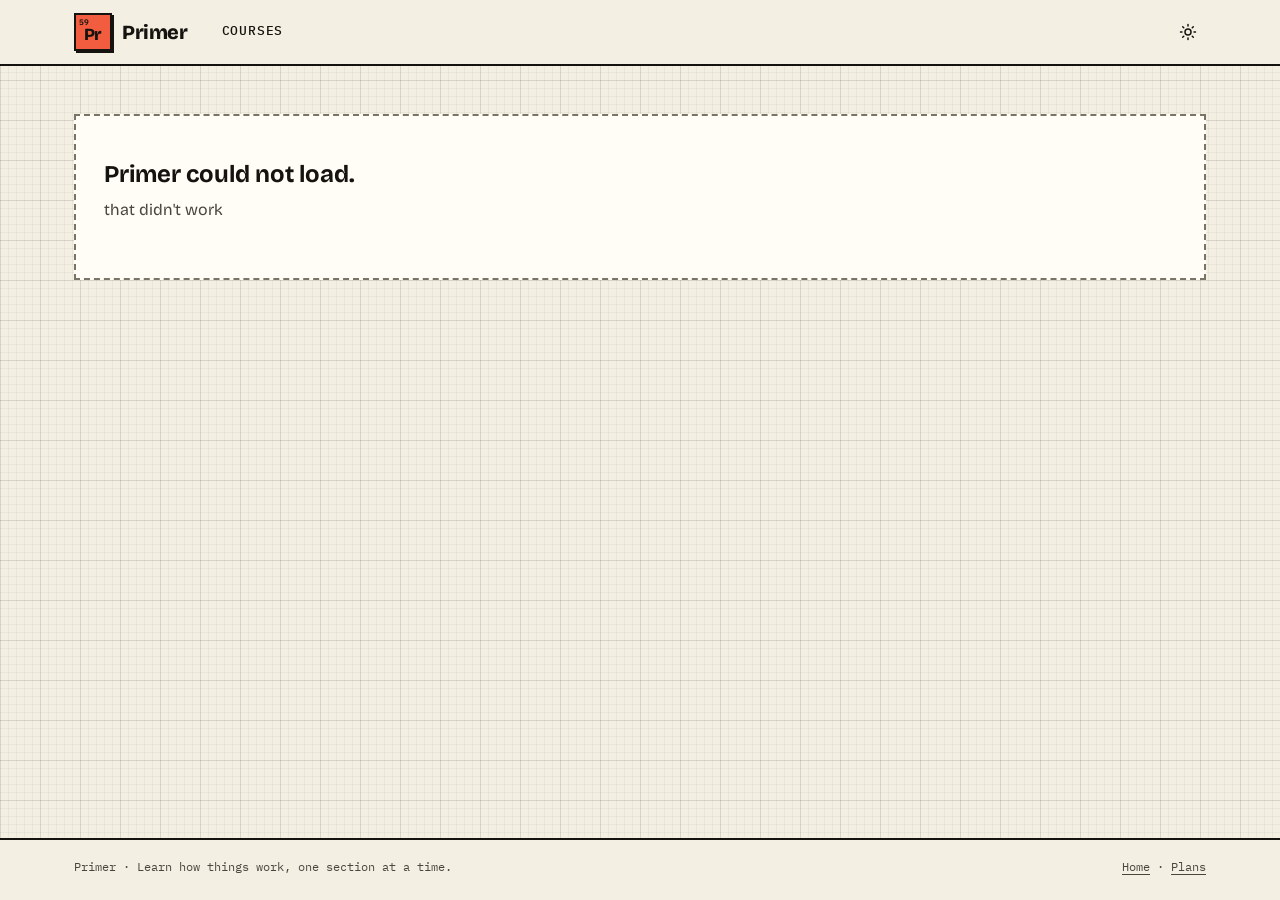
==== app/index.html @ aa15a67b "Add Primer: a STEM course template for Yard A small online course site hosted end to end on Yard: a " ====
<!doctype html>
<html lang="en">
  <head>
    <meta charset="utf-8" />
    <meta name="viewport" content="width=device-width, initial-scale=1, viewport-fit=cover" />
    <meta name="color-scheme" content="light dark" />
    <title>Primer</title>
    <!-- Relative URLs only: the app serves under /<slug>/app/, so a
         root-absolute /styles.css would resolve against the DOMAIN root. -->
    <link rel="icon" href="favicon.svg" type="image/svg+xml" />
    <link rel="preconnect" href="https://fonts.googleapis.com" />
    <link rel="preconnect" href="https://fonts.gstatic.com" crossorigin />
    <link
      rel="stylesheet"
      href="https://fonts.googleapis.com/css2?family=Bricolage+Grotesque:opsz,wght@12..96,400..800&family=IBM+Plex+Mono:wght@400;500;600&display=swap"
    />
    <link rel="stylesheet" href="styles.css" />
    <script>
      // Apply the saved theme before first paint so there is no flash. The
      // landing page shares the key: same origin, same choice.
      try {
        var saved = localStorage.getItem("primer.theme");
        if (saved) document.documentElement.dataset.theme = saved;
      } catch (e) {}
    </script>
    <script type="module" src="app.js"></script>
  </head>
  <body>
    <a class="skip" href="#view">Skip to content</a>

    <header class="bar">
      <div class="wrap bar__inner">
        <a class="brand" href="#/" aria-label="Primer, all courses">
          <span class="brand__tile" aria-hidden="true"><small>59</small>Pr</span>
          <span class="brand__name">Primer</span>
        </a>

        <nav class="bar__nav" aria-label="Primary">
          <a href="#/" data-nav="catalog">Courses</a>
          <a href="#/admin" data-nav="admin" id="nav-admin" hidden>Admin</a>
        </nav>

        <div class="bar__end">
          <button class="iconbtn" id="theme-toggle" type="button" title="Switch theme" aria-label="Switch theme">
            <svg class="icon-sun" viewBox="0 0 24 24" aria-hidden="true">
              <circle cx="12" cy="12" r="4" />
              <path d="M12 2v2M12 20v2M4.9 4.9l1.4 1.4M17.7 17.7l1.4 1.4M2 12h2M20 12h2M4.9 19.1l1.4-1.4M17.7 6.3l1.4-1.4" />
            </svg>
            <svg class="icon-moon" viewBox="0 0 24 24" aria-hidden="true">
              <path d="M20 14.5A8.5 8.5 0 019.5 4a8.5 8.5 0 1010.5 10.5z" />
            </svg>
          </button>

          <a class="btn btn--sm btn--primary" id="sign-in" href="__yard/auth/login?return=/" hidden>Sign in</a>

          <div class="account" id="account" hidden>
            <button class="account__btn" id="account-button" type="button" aria-haspopup="true" aria-expanded="false">
              <span class="account__initial" id="account-initial" aria-hidden="true"></span>
              <span class="account__plan" id="account-plan"></span>
              <span class="sr">Account</span>
            </button>
            <div class="menu" id="account-menu" hidden>
              <div class="menu__who">
                <strong id="account-email"></strong>
                <span class="label" id="account-role"></span>
              </div>
              <a href="../#pricing" id="menu-upgrade">Upgrade to Premium</a>
              <a href="../#pricing" id="menu-plan" hidden>Your plan</a>
              <a href="#/admin" id="menu-admin" hidden>Admin</a>
              <a href="../">Primer home</a>
              <a href="__yard/auth/logout?return=/">Sign out</a>
            </div>
          </div>
        </div>
      </div>
    </header>

    <main id="view" tabindex="-1">
      <p class="wrap loading">Loading the table</p>
    </main>

    <footer class="foot">
      <div class="wrap foot__inner">
        <span>Primer · Learn how things work, one section at a time.</span>
        <span><a href="../">Home</a> · <a href="../#pricing">Plans</a></span>
      </div>
    </footer>

    <dialog class="sheet" id="sheet"></dialog>
    <div class="toast" id="toast" role="status" aria-live="polite" hidden></div>
  </body>
</html>
---- app/styles.css ----
/* Primer: the periodic lab.
 *
 * Warm graph paper, ink-black type, and every course as an element tile in
 * a flat subject colour. Edges are hard: 2px borders, square-ish corners and
 * offset "stamp" shadows with no blur. Bricolage Grotesque does the talking,
 * IBM Plex Mono does the labelling (numbers, stamps, metadata, code).
 *
 * Tokens are set twice for dark mode: once for an explicit choice
 * ([data-theme="dark"], saved by the toggle) and once for the system
 * preference when no choice was made. Tiles keep their fills in both; their
 * text uses the fixed ink so contrast never flips.
 */

:root {
  --paper: #f4efe3;
  --paper-2: #ebe4d2;
  --card: #fffdf6;
  --ink: #15130f;
  --ink-2: #4a463d;
  --ink-3: #7a7466;
  --line: #15130f;
  --stamp: #15130f;
  --grid-minor: rgba(21, 19, 15, 0.045);
  --grid-major: rgba(21, 19, 15, 0.085);
  --margin: rgba(242, 92, 63, 0.55);
  --focus: #2f5de0;
  --scrim: rgba(21, 19, 15, 0.45);

  --ink-fixed: #15130f;
  --paper-fixed: #f4efe3;

  --tomato: #f25c3f;
  --cobalt: #2f5de0;
  --sunflower: #ffc53d;
  --mint: #3dd6a3;
  --tangerine: #ff8a3d;
  --sky: #7cc4ff;

  --font: "Bricolage Grotesque", ui-sans-serif, system-ui, -apple-system, "Segoe UI", sans-serif;
  --mono: "IBM Plex Mono", ui-monospace, "SFMono-Regular", Menlo, Consolas, monospace;

  --r: 2px;
  --wrap: 1180px;

  color-scheme: light;
}

:root[data-theme="dark"] {
  --paper: #161512;
  --paper-2: #221f1a;
  --card: #1e1c18;
  --ink: #f1ece0;
  --ink-2: #c9c2b2;
  --ink-3: #928b7c;
  --line: #f1ece0;
  --stamp: #6f6858;
  --grid-minor: rgba(241, 236, 224, 0.035);
  --grid-major: rgba(241, 236, 224, 0.07);
  --margin: rgba(242, 92, 63, 0.45);
  --focus: #7cc4ff;
  --scrim: rgba(0, 0, 0, 0.6);
  color-scheme: dark;
}

@media (prefers-color-scheme: dark) {
  :root:not([data-theme="light"]) {
    --paper: #161512;
    --paper-2: #221f1a;
    --card: #1e1c18;
    --ink: #f1ece0;
    --ink-2: #c9c2b2;
    --ink-3: #928b7c;
    --line: #f1ece0;
    --stamp: #6f6858;
    --grid-minor: rgba(241, 236, 224, 0.035);
    --grid-major: rgba(241, 236, 224, 0.07);
    --margin: rgba(242, 92, 63, 0.45);
    --focus: #7cc4ff;
    --scrim: rgba(0, 0, 0, 0.6);
    color-scheme: dark;
  }
}

/* ------------------------------------------------------------------ base */

*,
*::before,
*::after {
  box-sizing: border-box;
}

[hidden] {
  display: none !important;
}

html {
  -webkit-text-size-adjust: 100%;
}

body {
  margin: 0;
  min-height: 100vh;
  display: flex;
  flex-direction: column;
  font-family: var(--font);
  font-size: 16px;
  line-height: 1.5;
  color: var(--ink);
  background-color: var(--paper);
  background-image:
    linear-gradient(var(--grid-major) 1px, transparent 1px),
    linear-gradient(90deg, var(--grid-major) 1px, transparent 1px),
    linear-gradient(var(--grid-minor) 1px, transparent 1px),
    linear-gradient(90deg, var(--grid-minor) 1px, transparent 1px);
  background-size:
    40px 40px,
    40px 40px,
    8px 8px,
    8px 8px;
  -webkit-font-smoothing: antialiased;
}

a {
  color: inherit;
}

button,
input,
select,
textarea {
  font: inherit;
  color: inherit;
}

:focus-visible {
  outline: 3px solid var(--focus);
  outline-offset: 2px;
}

::selection {
  background: var(--sunflower);
  color: var(--ink-fixed);
}

.skip {
  position: absolute;
  left: 12px;
  top: -60px;
  z-index: 50;
  padding: 8px 12px;
  background: var(--ink);
  color: var(--paper);
  font-family: var(--mono);
  font-size: 13px;
}

.skip:focus {
  top: 12px;
}

.sr {
  position: absolute;
  width: 1px;
  height: 1px;
  overflow: hidden;
  clip: rect(0 0 0 0);
  white-space: nowrap;
}

.wrap {
  width: 100%;
  max-width: var(--wrap);
  margin: 0 auto;
  padding: 0 24px;
}

.label {
  font-family: var(--mono);
  font-size: 12px;
  font-weight: 500;
  letter-spacing: 0.08em;
  text-transform: uppercase;
  color: var(--ink-2);
}

.muted {
  color: var(--ink-2);
}

/* --------------------------------------------------------------- buttons */

.btn {
  display: inline-flex;
  align-items: center;
  justify-content: center;
  gap: 0.5em;
  padding: 11px 18px;
  font-weight: 650;
  font-size: 15px;
  line-height: 1.1;
  text-decoration: none;
  white-space: nowrap;
  color: var(--ink);
  background: var(--card);
  border: 2px solid var(--line);
  border-radius: var(--r);
  box-shadow: 3px 3px 0 var(--stamp);
  cursor: pointer;
  transition:
    transform 80ms ease-out,
    box-shadow 80ms ease-out;
}

.btn:hover {
  transform: translate(-1px, -1px);
  box-shadow: 4px 4px 0 var(--stamp);
}

.btn:active {
  transform: translate(2px, 2px);
  box-shadow: 1px 1px 0 var(--stamp);
}

.btn[disabled],
.btn[aria-disabled="true"] {
  opacity: 0.45;
  cursor: not-allowed;
  transform: none;
  box-shadow: 3px 3px 0 var(--stamp);
}

.btn--primary {
  color: var(--paper);
  background: var(--ink);
}

.btn--hot {
  color: var(--ink-fixed);
  background: var(--tomato);
}

.btn--danger {
  color: var(--ink-fixed);
  background: var(--tomato);
}

.btn--sm {
  padding: 7px 12px;
  font-size: 13px;
  box-shadow: 2px 2px 0 var(--stamp);
}

.btn--sm:hover {
  box-shadow: 3px 3px 0 var(--stamp);
}

.btn--flat {
  box-shadow: none;
  background: transparent;
}

.btn--flat:hover,
.btn--flat:active {
  transform: none;
  box-shadow: none;
  background: var(--paper-2);
}

.iconbtn {
  display: inline-grid;
  place-items: center;
  width: 36px;
  height: 36px;
  padding: 0;
  background: transparent;
  border: 2px solid transparent;
  border-radius: var(--r);
  cursor: pointer;
}

.iconbtn:hover {
  border-color: var(--line);
}

.iconbtn svg {
  width: 18px;
  height: 18px;
  fill: none;
  stroke: currentColor;
  stroke-width: 2;
  stroke-linecap: round;
  stroke-linejoin: round;
}

.icon-moon {
  display: none;
}

:root[data-theme="dark"] .icon-sun {
  display: none;
}

:root[data-theme="dark"] .icon-moon {
  display: block;
}

@media (prefers-color-scheme: dark) {
  :root:not([data-theme="light"]) .icon-sun {
    display: none;
  }
  :root:not([data-theme="light"]) .icon-moon {
    display: block;
  }
}

.linkish {
  font-family: var(--mono);
  font-size: 13px;
  letter-spacing: 0.04em;
  text-transform: uppercase;
  text-decoration: none;
  border-bottom: 2px solid currentColor;
}

.linkish:hover {
  color: var(--tomato);
}

/* ---------------------------------------------------------------- header */

.bar {
  position: sticky;
  top: 0;
  z-index: 20;
  background: var(--paper);
  border-bottom: 2px solid var(--line);
}

.bar__inner {
  display: flex;
  align-items: center;
  gap: 24px;
  height: 64px;
}

.brand {
  display: inline-flex;
  align-items: center;
  gap: 10px;
  text-decoration: none;
  font-weight: 800;
  font-size: 20px;
  letter-spacing: -0.02em;
}

.brand__tile {
  position: relative;
  display: grid;
  place-items: center;
  width: 38px;
  height: 38px;
  padding-top: 5px;
  font-size: 17px;
  font-weight: 800;
  color: var(--ink-fixed);
  background: var(--tomato);
  border: 2px solid var(--line);
  box-shadow: 2px 2px 0 var(--stamp);
}

.brand__tile small {
  position: absolute;
  top: 1px;
  left: 3px;
  font-family: var(--mono);
  font-size: 8px;
  font-weight: 600;
}

.bar__nav {
  display: flex;
  gap: 4px;
}

.bar__nav a {
  padding: 8px 10px;
  font-family: var(--mono);
  font-size: 13px;
  font-weight: 500;
  letter-spacing: 0.06em;
  text-transform: uppercase;
  text-decoration: none;
  border-bottom: 3px solid transparent;
}

.bar__nav a:hover {
  border-bottom-color: var(--ink-3);
}

.bar__nav a[aria-current="page"] {
  border-bottom-color: var(--tomato);
}

.bar__end {
  display: flex;
  align-items: center;
  gap: 10px;
  margin-left: auto;
}

.account {
  position: relative;
}

.account__btn {
  display: inline-flex;
  align-items: center;
  gap: 8px;
  padding: 4px 10px 4px 4px;
  background: var(--card);
  border: 2px solid var(--line);
  border-radius: var(--r);
  cursor: pointer;
}

.account__initial {
  display: grid;
  place-items: center;
  width: 26px;
  height: 26px;
  font-weight: 800;
  font-size: 14px;
  color: var(--paper);
  background: var(--ink);
}

.account__plan {
  font-family: var(--mono);
  font-size: 11px;
  font-weight: 600;
  letter-spacing: 0.08em;
  text-transform: uppercase;
}

.menu {
  position: absolute;
  right: 0;
  top: calc(100% + 8px);
  min-width: 250px;
  padding: 6px;
  background: var(--card);
  border: 2px solid var(--line);
  box-shadow: 5px 5px 0 var(--stamp);
}

.menu__who {
  padding: 10px 10px 12px;
  border-bottom: 2px dashed var(--ink-3);
  margin-bottom: 6px;
  overflow-wrap: anywhere;
}

.menu__who strong {
  display: block;
  font-size: 14px;
}

.menu a,
.menu button {
  display: block;
  width: 100%;
  padding: 9px 10px;
  text-align: left;
  font-size: 14px;
  text-decoration: none;
  background: none;
  border: 0;
  cursor: pointer;
}

.menu a:hover,
.menu button:hover {
  background: var(--paper-2);
}

main {
  flex: 1;
  width: 100%;
}

main:focus {
  outline: none;
}

.foot {
  margin-top: 64px;
  border-top: 2px solid var(--line);
  background: var(--paper);
}

.foot__inner {
  display: flex;
  justify-content: space-between;
  gap: 16px;
  padding-top: 18px;
  padding-bottom: 24px;
  font-family: var(--mono);
  font-size: 12px;
  color: var(--ink-2);
}

.foot a {
  text-decoration: none;
  border-bottom: 1px solid currentColor;
}

/* ----------------------------------------------------------------- tiles */

.tile {
  --tile: var(--ink-fixed);
  --tile-ink: var(--paper-fixed);
  position: relative;
  display: grid;
  grid-template-rows: auto 1fr auto auto auto;
  min-height: 236px;
  padding: 12px 14px 14px;
  color: var(--tile-ink);
  background: var(--tile);
  border: 2px solid var(--line);
  border-radius: var(--r);
  box-shadow: 4px 4px 0 var(--stamp);
  text-decoration: none;
  overflow: hidden;
  transition:
    transform 90ms ease-out,
    box-shadow 90ms ease-out;
}

a.tile:hover {
  transform: translate(-2px, -2px);
  box-shadow: 6px 6px 0 var(--stamp);
}

a.tile:active {
  transform: translate(2px, 2px);
  box-shadow: 2px 2px 0 var(--stamp);
}

[data-subject="physics"] {
  --tile: var(--tomato);
  --tile-ink: var(--ink-fixed);
}
[data-subject="math"] {
  --tile: var(--cobalt);
  --tile-ink: var(--paper-fixed);
}
[data-subject="chemistry"] {
  --tile: var(--mint);
  --tile-ink: var(--ink-fixed);
}
[data-subject="biology"] {
  --tile: var(--sunflower);
  --tile-ink: var(--ink-fixed);
}
[data-subject="cs"] {
  --tile: var(--ink-fixed);
  --tile-ink: var(--paper-fixed);
}
[data-subject="engineering"] {
  --tile: var(--tangerine);
  --tile-ink: var(--ink-fixed);
}
[data-subject="astronomy"] {
  --tile: var(--sky);
  --tile-ink: var(--ink-fixed);
}

/* The CS tile is ink on ink in dark mode without this. */
:root[data-theme="dark"] [data-subject="cs"] {
  --tile: #2b2822;
}
@media (prefers-color-scheme: dark) {
  :root:not([data-theme="light"]) [data-subject="cs"] {
    --tile: #2b2822;
  }
}

.tile__top {
  display: flex;
  justify-content: space-between;
  align-items: flex-start;
  gap: 8px;
  font-family: var(--mono);
  font-size: 12px;
  font-weight: 600;
}

.stamp {
  display: inline-flex;
  align-items: center;
  gap: 5px;
  padding: 3px 6px 2px;
  font-family: var(--mono);
  font-size: 10px;
  font-weight: 600;
  letter-spacing: 0.1em;
  text-transform: uppercase;
  color: var(--paper-fixed);
  background: var(--ink-fixed);
  white-space: nowrap;
}

.stamp svg {
  width: 10px;
  height: 10px;
  fill: none;
  stroke: currentColor;
  stroke-width: 2.4;
}

/* On a tile the stamp inverts the tile's own colours. */
.tile .stamp:not(.stamp--draft) {
  color: var(--tile);
  background: var(--tile-ink);
}

.stamp--draft {
  color: var(--ink-fixed);
  background: var(--paper-fixed);
  outline: 2px dashed var(--ink-fixed);
  outline-offset: -2px;
}

.tile__sym {
  align-self: end;
  font-size: 68px;
  font-weight: 800;
  line-height: 0.9;
  letter-spacing: -0.045em;
  font-variation-settings: "opsz" 96;
}

.tile__name {
  margin-top: 10px;
  font-size: 16px;
  font-weight: 650;
  line-height: 1.2;
  letter-spacing: -0.01em;
}

.tile__meta {
  margin-top: 8px;
  font-family: var(--mono);
  font-size: 11px;
  font-weight: 500;
  letter-spacing: 0.08em;
  text-transform: uppercase;
  opacity: 0.85;
}

.tile__dots {
  margin-top: 10px;
}

/* Locked tiles get a hatched corner: visible at a glance, no icon soup. */
.tile.is-locked::after {
  content: "";
  position: absolute;
  right: 0;
  bottom: 0;
  width: 56px;
  height: 56px;
  background: repeating-linear-gradient(135deg, currentColor 0 2px, transparent 2px 7px);
  opacity: 0.55;
  clip-path: polygon(100% 0, 100% 100%, 0 100%);
  pointer-events: none;
}

.tile--lg {
  min-height: 0;
  aspect-ratio: 1;
  padding: 16px 18px 18px;
  box-shadow: 6px 6px 0 var(--stamp);
  grid-template-rows: auto 1fr auto;
}

.tile--lg .tile__sym {
  font-size: 128px;
}

.tile--lg .tile__name {
  font-size: 14px;
  font-family: var(--mono);
  font-weight: 500;
  letter-spacing: 0.06em;
  text-transform: uppercase;
}

.sym {
  display: inline-grid;
  place-items: center;
  flex: none;
  width: 34px;
  height: 34px;
  font-weight: 800;
  font-size: 15px;
  letter-spacing: -0.03em;
  color: var(--tile-ink);
  background: var(--tile);
  border: 2px solid var(--line);
}

/* ------------------------------------------------------------------ dots */

.dots {
  display: flex;
  flex-wrap: wrap;
  gap: 5px;
}

.dot {
  display: block;
  width: 12px;
  height: 12px;
  flex: none;
}

.dot circle,
.dot path {
  stroke: currentColor;
  stroke-width: 2;
}

.dot .fill {
  fill: currentColor;
  stroke: none;
}

/* --------------------------------------------------------------- catalog */

.intro {
  padding: 56px 0 28px;
}

.intro {
  display: grid;
  grid-template-columns: minmax(0, 1fr) auto;
  gap: 40px;
  align-items: end;
}

.intro h1 {
  max-width: 14ch;
  margin: 10px 0 0;
  font-size: clamp(44px, 7vw, 84px);
  font-weight: 800;
  line-height: 0.95;
  letter-spacing: -0.045em;
  font-variation-settings: "opsz" 96;
}

.intro h1 em {
  font-style: normal;
  color: var(--tomato);
}

.intro p {
  max-width: 52ch;
  margin: 18px 0 0;
  font-size: 18px;
  color: var(--ink-2);
}

/* The key, as on a printed periodic table: one sample tile, annotated. */
.key {
  display: grid;
  grid-template-columns: 132px auto;
  gap: 18px;
  align-items: center;
  margin: 0;
  padding: 16px 18px 16px 16px;
  background: var(--card);
  border: 2px solid var(--line);
  box-shadow: 4px 4px 0 var(--stamp);
}

.key figcaption {
  grid-column: 1 / -1;
  margin-bottom: -6px;
}

.key .tile {
  min-height: 0;
  aspect-ratio: 1;
  padding: 8px 9px 10px;
  box-shadow: none;
  grid-template-rows: auto 1fr auto auto;
}

.key .tile__sym {
  font-size: 48px;
}

.key .tile__name {
  margin-top: 4px;
  font-size: 11px;
}

.key .tile__dots {
  margin-top: 6px;
}

.key ul {
  display: grid;
  gap: 7px;
  margin: 0;
  padding: 0;
  list-style: none;
  font-size: 14px;
}

.key li {
  display: flex;
  align-items: center;
  gap: 8px;
}

.key li b {
  min-width: 28px;
  font-family: var(--mono);
  font-size: 12px;
}

.key .dot {
  width: 13px;
  height: 13px;
}

.legend {
  display: flex;
  flex-wrap: wrap;
  gap: 8px;
  margin: 8px 0 26px;
}

.chip {
  display: inline-flex;
  align-items: center;
  gap: 8px;
  padding: 5px 12px 5px 5px;
  font-size: 14px;
  font-weight: 600;
  background: var(--card);
  border: 2px solid var(--line);
  border-radius: var(--r);
  cursor: pointer;
}

.chip .sym {
  width: 24px;
  height: 24px;
  font-size: 11px;
  border-width: 0;
}

.chip--all {
  padding-left: 12px;
}

.chip[aria-pressed="true"] {
  color: var(--paper);
  background: var(--ink);
}

.table {
  display: grid;
  grid-template-columns: repeat(auto-fill, minmax(200px, 1fr));
  gap: 20px;
  margin: 0;
  padding: 0;
  list-style: none;
}

.resume {
  margin: 0 0 36px;
}

.resume h2,
.section-title {
  margin: 0 0 14px;
  font-family: var(--mono);
  font-size: 12px;
  font-weight: 600;
  letter-spacing: 0.1em;
  text-transform: uppercase;
  color: var(--ink-2);
}

.resume__list {
  display: grid;
  grid-template-columns: repeat(auto-fill, minmax(300px, 1fr));
  gap: 14px;
  margin: 0;
  padding: 0;
  list-style: none;
}

.resume__card {
  display: flex;
  align-items: center;
  gap: 14px;
  padding: 12px 14px;
  text-decoration: none;
  background: var(--card);
  border: 2px solid var(--line);
  box-shadow: 3px 3px 0 var(--stamp);
}

.resume__card:hover {
  background: var(--paper-2);
}

.resume__card .sym {
  width: 44px;
  height: 44px;
  font-size: 19px;
}

.resume__text {
  flex: 1;
  min-width: 0;
}

.resume__text strong {
  display: block;
  font-weight: 650;
  white-space: nowrap;
  overflow: hidden;
  text-overflow: ellipsis;
}

.resume__go {
  font-family: var(--mono);
  font-size: 12px;
  font-weight: 600;
  letter-spacing: 0.06em;
  text-transform: uppercase;
}

.empty {
  padding: 40px 28px;
  background: var(--card);
  border: 2px dashed var(--ink-3);
  text-align: left;
}

.empty h2 {
  margin: 0 0 6px;
  font-size: 24px;
}

.empty p {
  margin: 0 0 16px;
  color: var(--ink-2);
}

/* ---------------------------------------------------------------- course */

.crumbs {
  display: flex;
  flex-wrap: wrap;
  gap: 8px;
  padding: 28px 0 0;
  font-family: var(--mono);
  font-size: 12px;
  letter-spacing: 0.06em;
  text-transform: uppercase;
  color: var(--ink-2);
}

.crumbs a {
  text-decoration: none;
  border-bottom: 1px solid currentColor;
}

.course-head {
  display: grid;
  grid-template-columns: 240px 1fr;
  gap: 40px;
  align-items: start;
  padding: 24px 0 36px;
}

.course-head h1 {
  margin: 6px 0 12px;
  font-size: clamp(34px, 4.6vw, 56px);
  font-weight: 800;
  line-height: 1;
  letter-spacing: -0.035em;
  font-variation-settings: "opsz" 96;
}

.course-head__summary {
  max-width: 58ch;
  margin: 0 0 18px;
  font-size: 18px;
  color: var(--ink-2);
}

.course-head__facts {
  display: flex;
  flex-wrap: wrap;
  gap: 6px 18px;
  margin: 0 0 18px;
}

.actions {
  display: flex;
  flex-wrap: wrap;
  align-items: center;
  gap: 12px;
}

.meter {
  display: flex;
  gap: 4px;
  max-width: 420px;
  margin: 0 0 8px;
}

.meter i {
  flex: 1;
  height: 12px;
  border: 2px solid var(--line);
  background: transparent;
}

.meter i[data-status="completed"] {
  background: var(--ink);
}

.meter i[data-status="in_progress"] {
  background: linear-gradient(90deg, var(--ink) 50%, transparent 50%);
}

.meter__label {
  margin: 0 0 20px;
}

.notice {
  display: flex;
  flex-wrap: wrap;
  align-items: center;
  justify-content: space-between;
  gap: 12px 20px;
  margin: 0 0 24px;
  padding: 14px 18px;
  background: var(--card);
  border: 2px solid var(--line);
  box-shadow: 4px 4px 0 var(--stamp);
}

.notice p {
  margin: 0;
  max-width: 60ch;
}

.notice--premium {
  background: var(--sunflower);
  color: var(--ink-fixed);
}

.notice--done {
  background: var(--mint);
  color: var(--ink-fixed);
}

.notice--premium .btn,
.notice--done .btn {
  --stamp: var(--ink-fixed);
  --line: var(--ink-fixed);
}

.syllabus {
  margin: 0;
  padding: 0;
  list-style: none;
  background: var(--card);
  border: 2px solid var(--line);
  box-shadow: 5px 5px 0 var(--stamp);
}

.syllabus li + li {
  border-top: 1px dashed var(--ink-3);
}

.syllabus__row {
  display: grid;
  grid-template-columns: 18px 36px 1fr auto auto;
  align-items: center;
  gap: 14px;
  padding: 16px 20px;
  text-decoration: none;
}

a.syllabus__row:hover {
  background: var(--paper-2);
}

.syllabus__row .no {
  font-family: var(--mono);
  font-size: 13px;
  color: var(--ink-3);
}

.syllabus__row .title {
  font-size: 18px;
  font-weight: 600;
}

.syllabus__row .status {
  min-width: 96px;
  text-align: right;
}

/* ---------------------------------------------------------------- reader */

.reader {
  display: grid;
  grid-template-columns: 250px minmax(0, 1fr);
  gap: 40px;
  align-items: start;
  padding-top: 28px;
}

.rail {
  position: sticky;
  top: 88px;
}

.rail summary {
  display: flex;
  align-items: center;
  gap: 10px;
  padding: 0 0 12px;
  font-weight: 700;
  line-height: 1.2;
  cursor: pointer;
  list-style: none;
}

.rail summary::-webkit-details-marker {
  display: none;
}

.rail ol {
  margin: 0;
  padding: 0;
  list-style: none;
  border-left: 2px solid var(--line);
}

.rail a {
  display: grid;
  grid-template-columns: 14px 1fr;
  gap: 10px;
  align-items: center;
  padding: 8px 10px 8px 14px;
  font-size: 14px;
  line-height: 1.3;
  text-decoration: none;
  color: var(--ink-2);
}

.rail a:hover {
  color: var(--ink);
  background: var(--paper-2);
}

.rail a[aria-current="page"] {
  margin-left: -2px;
  border-left: 4px solid var(--tomato);
  padding-left: 12px;
  font-weight: 700;
  color: var(--ink);
  background: var(--card);
}

.page {
  position: relative;
  max-width: 820px;
  padding: 44px 56px 36px 76px;
  background-color: var(--card);
  /* The notebook margin rule. */
  background-image: linear-gradient(90deg, transparent 44px, var(--margin) 44px, var(--margin) 46px, transparent 46px);
  border: 2px solid var(--line);
  box-shadow: 6px 6px 0 var(--stamp);
}

.page h1 {
  margin: 8px 0 26px;
  font-size: clamp(32px, 4vw, 46px);
  font-weight: 800;
  line-height: 1.02;
  letter-spacing: -0.035em;
  font-variation-settings: "opsz" 96;
}

.page__foot {
  display: flex;
  flex-wrap: wrap;
  align-items: center;
  justify-content: space-between;
  gap: 16px;
  margin-top: 40px;
  padding-top: 22px;
  border-top: 2px solid var(--line);
}

.page__nav {
  display: flex;
  gap: 18px;
}

.check {
  display: inline-flex;
  align-items: center;
  gap: 12px;
}

.check__box {
  display: grid;
  place-items: center;
  width: 22px;
  height: 22px;
  border: 2px solid currentColor;
  background: var(--card);
}

.check__box svg {
  width: 14px;
  height: 14px;
  fill: none;
  stroke: var(--ink-fixed);
  stroke-width: 3;
  stroke-linecap: square;
  visibility: hidden;
}

.check[aria-pressed="true"] {
  color: var(--ink-fixed);
  background: var(--mint);
}

.check[aria-pressed="true"] .check__box {
  background: var(--paper-fixed);
  border-color: var(--ink-fixed);
}

.check[aria-pressed="true"] .check__box svg {
  visibility: visible;
}

/* ----------------------------------------------------------------- prose */

.prose {
  max-width: 68ch;
  font-size: 18px;
  line-height: 1.65;
}

.prose > :first-child {
  margin-top: 0;
}

.prose p,
.prose ul,
.prose ol,
.prose blockquote,
.prose .table-wrap,
.prose pre,
.prose .callout,
.prose .math-block {
  margin: 0 0 1.1em;
}

.prose h2 {
  margin: 1.8em 0 0.5em;
  font-size: 26px;
  font-weight: 750;
  line-height: 1.15;
  letter-spacing: -0.02em;
}

.prose h3 {
  margin: 1.5em 0 0.4em;
  font-size: 20px;
  font-weight: 700;
}

.prose ul,
.prose ol {
  padding-left: 1.4em;
}

.prose li {
  margin: 0.3em 0;
}

.prose li::marker {
  font-family: var(--mono);
  font-size: 0.85em;
  color: var(--ink-2);
}

.prose strong {
  font-weight: 700;
}

.prose a {
  text-decoration-thickness: 2px;
  text-underline-offset: 3px;
  text-decoration-color: var(--tomato);
}

.prose a:hover {
  background: var(--sunflower);
  color: var(--ink-fixed);
}

.prose img {
  display: block;
  max-width: 100%;
  height: auto;
  border: 2px solid var(--line);
}

.prose code {
  padding: 0.08em 0.35em;
  font-family: var(--mono);
  font-size: 0.86em;
  background: var(--paper-2);
  border: 1px solid var(--ink-3);
  border-radius: var(--r);
}

.prose pre {
  position: relative;
  padding: 18px 20px;
  overflow-x: auto;
  font-family: var(--mono);
  font-size: 14px;
  line-height: 1.55;
  color: var(--paper-fixed);
  background: var(--ink-fixed);
  border: 2px solid var(--line);
  box-shadow: 4px 4px 0 var(--tomato);
}

.prose pre code {
  padding: 0;
  font-size: inherit;
  background: none;
  border: 0;
}

.prose pre[data-lang]::before {
  content: attr(data-lang);
  position: absolute;
  top: 0;
  right: 0;
  padding: 3px 8px;
  font-size: 10px;
  letter-spacing: 0.1em;
  text-transform: uppercase;
  color: var(--ink-fixed);
  background: var(--sunflower);
}

.prose blockquote {
  margin-left: 0;
  padding: 2px 0 2px 18px;
  border-left: 4px solid var(--line);
  color: var(--ink-2);
}

.callout {
  position: relative;
  padding: 16px 18px 4px;
  font-size: 16px;
  background: var(--paper);
  border: 2px solid var(--line);
}

.callout__label {
  display: inline-block;
  margin: -16px 0 10px -18px !important;
  padding: 3px 8px;
  font-family: var(--mono);
  font-size: 11px;
  font-weight: 600;
  letter-spacing: 0.1em;
  text-transform: uppercase;
  color: var(--ink-fixed);
  background: var(--sky);
  border-right: 2px solid var(--line);
  border-bottom: 2px solid var(--line);
}

.callout--tip .callout__label {
  background: var(--mint);
}

.callout--warning .callout__label {
  background: var(--tomato);
}

.callout--example .callout__label {
  background: var(--sunflower);
}

.callout > p:not(.callout__label) {
  margin: 0 0 12px;
}

.table-wrap {
  overflow-x: auto;
}

.prose table {
  border-collapse: collapse;
  min-width: 50%;
  font-size: 16px;
  font-variant-numeric: tabular-nums;
  border: 2px solid var(--line);
}

.prose th,
.prose td {
  padding: 8px 14px;
  border: 1px solid var(--ink-3);
  text-align: left;
}

.prose th {
  font-family: var(--mono);
  font-size: 12px;
  font-weight: 600;
  letter-spacing: 0.06em;
  text-transform: uppercase;
  background: var(--paper-2);
  border-bottom: 2px solid var(--line);
}

.prose th .katex {
  text-transform: none;
  letter-spacing: 0;
}

.prose .align-right {
  text-align: right;
}

.prose .align-center {
  text-align: center;
}

.math-block {
  overflow-x: auto;
  overflow-y: hidden;
  padding: 4px 0;
  text-align: center;
}

.math--source {
  font-family: var(--mono);
  font-size: 0.9em;
  white-space: pre-wrap;
}

.prose .katex {
  font-size: 1.08em;
}

/* ----------------------------------------------------------------- admin */

.admin-head {
  display: flex;
  flex-wrap: wrap;
  align-items: flex-end;
  justify-content: space-between;
  gap: 16px;
  padding: 40px 0 20px;
}

.admin-head h1 {
  margin: 6px 0 0;
  font-size: clamp(36px, 5vw, 56px);
  font-weight: 800;
  line-height: 1;
  letter-spacing: -0.04em;
}

.admin-head p {
  max-width: 62ch;
  margin: 10px 0 0;
  color: var(--ink-2);
}

.ledger {
  display: flex;
  flex-wrap: wrap;
  margin: 0 0 28px;
  background: var(--card);
  border: 2px solid var(--line);
}

.ledger div {
  flex: 1 1 140px;
  padding: 12px 18px;
}

.ledger div + div {
  border-left: 2px solid var(--line);
}

.ledger dt {
  font-family: var(--mono);
  font-size: 11px;
  font-weight: 600;
  letter-spacing: 0.1em;
  text-transform: uppercase;
  color: var(--ink-2);
}

.ledger dd {
  margin: 2px 0 0;
  font-size: 32px;
  font-weight: 800;
  letter-spacing: -0.03em;
  font-variant-numeric: tabular-nums;
}

.panel {
  margin: 0 0 28px;
  padding: 20px 22px;
  background: var(--card);
  border: 2px solid var(--line);
  box-shadow: 5px 5px 0 var(--stamp);
}

.panel > h2 {
  margin: 0 0 16px;
  font-family: var(--mono);
  font-size: 12px;
  font-weight: 600;
  letter-spacing: 0.1em;
  text-transform: uppercase;
}

.panel--danger {
  box-shadow: 5px 5px 0 var(--tomato);
}

.form-row {
  display: grid;
  grid-template-columns: 2fr 1fr 1fr auto;
  gap: 12px;
  align-items: end;
}

.field {
  display: grid;
  gap: 6px;
  min-width: 0;
}

.field + .field {
  margin-top: 14px;
}

.form-row .field + .field {
  margin-top: 0;
}

.field > span {
  font-family: var(--mono);
  font-size: 11px;
  font-weight: 600;
  letter-spacing: 0.1em;
  text-transform: uppercase;
  color: var(--ink-2);
}

.input {
  width: 100%;
  padding: 10px 12px;
  font-size: 16px;
  background: var(--paper);
  border: 2px solid var(--line);
  border-radius: var(--r);
}

select.input {
  appearance: none;
  padding-right: 34px;
  background-image:
    linear-gradient(45deg, transparent 50%, currentColor 50%),
    linear-gradient(135deg, currentColor 50%, transparent 50%);
  background-position:
    calc(100% - 18px) 55%,
    calc(100% - 12px) 55%;
  background-size: 6px 6px;
  background-repeat: no-repeat;
}

textarea.input {
  resize: vertical;
  min-height: 90px;
  line-height: 1.5;
}

.seg {
  display: inline-flex;
  border: 2px solid var(--line);
  border-radius: var(--r);
}

.seg label {
  position: relative;
}

.seg input {
  position: absolute;
  opacity: 0;
  inset: 0;
}

.seg span {
  display: block;
  padding: 13px 16px;
  font-family: var(--mono);
  font-size: 12px;
  font-weight: 600;
  letter-spacing: 0.08em;
  text-transform: uppercase;
  cursor: pointer;
}

.seg label + label span {
  border-left: 2px solid var(--line);
}

.seg input:checked + span {
  color: var(--paper);
  background: var(--ink);
}

.seg input:focus-visible + span {
  outline: 3px solid var(--focus);
  outline-offset: 2px;
}

.scroll-x {
  overflow-x: auto;
}

.grid-table {
  width: 100%;
  border-collapse: collapse;
  font-size: 15px;
  font-variant-numeric: tabular-nums;
}

.grid-table th {
  padding: 10px 12px;
  font-family: var(--mono);
  font-size: 11px;
  font-weight: 600;
  letter-spacing: 0.08em;
  text-transform: uppercase;
  text-align: left;
  color: var(--ink-2);
  border-bottom: 2px solid var(--line);
  white-space: nowrap;
}

.grid-table td {
  padding: 10px 12px;
  border-bottom: 1px dashed var(--ink-3);
  vertical-align: middle;
}

.grid-table tr:last-child td {
  border-bottom: 0;
}

.grid-table .num {
  text-align: right;
}

.grid-table .title-cell {
  display: flex;
  align-items: center;
  gap: 12px;
  font-weight: 650;
}

.grid-table .title-cell a {
  text-decoration: none;
}

.grid-table .title-cell a:hover {
  text-decoration: underline;
}

.order {
  display: inline-flex;
  gap: 4px;
}

.order button {
  width: 30px;
  height: 30px;
  padding: 0;
  font-family: var(--mono);
  font-weight: 600;
  background: var(--card);
  border: 2px solid var(--line);
  cursor: pointer;
}

.order button:hover:not([disabled]) {
  background: var(--paper-2);
}

.order button[disabled] {
  opacity: 0.3;
  cursor: default;
}

.two-col {
  display: grid;
  grid-template-columns: minmax(0, 1.4fr) minmax(0, 1fr);
  gap: 28px;
  align-items: start;
}

.publish-state {
  display: flex;
  align-items: center;
  gap: 12px;
  margin: 0 0 16px;
}

.publish-state p {
  margin: 0;
}

.editor {
  display: grid;
  grid-template-columns: minmax(0, 1fr) minmax(0, 1fr);
  gap: 20px;
  align-items: stretch;
}

.editor__source {
  display: flex;
  flex-direction: column;
  gap: 8px;
}

.editor__source textarea {
  flex: 1;
  min-height: 62vh;
  font-family: var(--mono);
  font-size: 14px;
  line-height: 1.6;
  tab-size: 2;
}

.editor__preview {
  max-height: calc(62vh + 40px);
  overflow: auto;
  padding: 24px 28px;
  background: var(--card);
  border: 2px solid var(--line);
}

.editor__preview .prose {
  font-size: 17px;
}

.editor__bar {
  display: flex;
  flex-wrap: wrap;
  align-items: center;
  justify-content: space-between;
  gap: 12px;
  margin: 0 0 14px;
}

.editor__help {
  display: flex;
  flex-wrap: wrap;
  gap: 6px 14px;
  font-family: var(--mono);
  font-size: 12px;
  color: var(--ink-2);
}

.editor__help code {
  color: var(--ink);
}

.tabs {
  display: none;
}

.save-state[data-state="dirty"] {
  color: var(--tomato);
}

.count[data-over="true"] {
  color: var(--tomato);
  font-weight: 700;
}

/* ---------------------------------------------------- sheets and toasts */

.sheet {
  width: min(480px, calc(100vw - 32px));
  padding: 0;
  color: var(--ink);
  background: var(--card);
  border: 2px solid var(--line);
  box-shadow: 8px 8px 0 var(--stamp);
}

.sheet::backdrop {
  background: var(--scrim);
}

.sheet__body {
  padding: 26px 28px 24px;
}

.sheet__body h2 {
  margin: 8px 0 10px;
  font-size: 28px;
  font-weight: 800;
  line-height: 1.05;
  letter-spacing: -0.03em;
}

.sheet__body p {
  margin: 0 0 20px;
  color: var(--ink-2);
}

.sheet__tiles {
  display: flex;
  gap: 6px;
  margin: 0 0 18px;
}

.toast {
  position: fixed;
  left: 20px;
  bottom: 20px;
  z-index: 60;
  max-width: min(420px, calc(100vw - 40px));
  padding: 12px 16px;
  font-family: var(--mono);
  font-size: 13px;
  color: var(--paper);
  background: var(--ink);
  border: 2px solid var(--line);
  box-shadow: 4px 4px 0 var(--tomato);
}

.loading {
  padding: 80px 0;
  font-family: var(--mono);
  font-size: 13px;
  letter-spacing: 0.08em;
  text-transform: uppercase;
  color: var(--ink-3);
}

/* ------------------------------------------------------------ responsive */

@media (max-width: 900px) {
  .reader {
    grid-template-columns: minmax(0, 1fr);
    gap: 18px;
  }

  .intro {
    grid-template-columns: minmax(0, 1fr);
  }

  .key {
    display: none;
  }

  .rail {
    position: static;
    padding: 14px 16px;
    background: var(--card);
    border: 2px solid var(--line);
  }

  .rail summary {
    padding: 0;
  }

  .rail summary::after {
    content: "+";
    margin-left: auto;
    font-family: var(--mono);
    font-size: 18px;
    font-weight: 600;
  }

  .rail details[open] summary::after {
    content: "\2212";
  }

  .rail details[open] summary {
    padding-bottom: 12px;
  }

  .two-col,
  .editor {
    grid-template-columns: minmax(0, 1fr);
  }

  .tabs {
    display: inline-flex;
  }

  .editor[data-tab="write"] .editor__preview,
  .editor[data-tab="preview"] .editor__source {
    display: none;
  }

  .editor__preview {
    max-height: none;
  }
}

@media (max-width: 720px) {
  .wrap {
    padding: 0 16px;
  }

  .bar__inner {
    gap: 12px;
  }

  .brand__name {
    display: none;
  }

  .account__plan {
    display: none;
  }

  .intro {
    padding-top: 36px;
  }

  .table {
    grid-template-columns: repeat(2, minmax(0, 1fr));
    gap: 14px;
  }

  .tile {
    min-height: 200px;
    padding: 10px 11px 12px;
  }

  .tile__sym {
    font-size: 52px;
  }

  .tile__name {
    font-size: 14px;
  }

  .tile__meta {
    font-size: 10px;
    letter-spacing: 0.03em;
  }

  .course-head {
    grid-template-columns: minmax(0, 1fr);
    gap: 20px;
  }

  .course-head .tile--lg {
    width: 150px;
  }

  .tile--lg .tile__sym {
    font-size: 76px;
  }

  .syllabus__row {
    grid-template-columns: 14px 28px 1fr;
    gap: 10px;
    padding: 14px;
  }

  .syllabus__row .title {
    font-size: 16px;
  }

  .syllabus__row .mins,
  .syllabus__row .status {
    display: none;
  }

  .page {
    padding: 26px 18px 24px 34px;
    background-image: linear-gradient(90deg, transparent 18px, var(--margin) 18px, var(--margin) 20px, transparent 20px);
  }

  .prose {
    font-size: 17px;
  }

  .form-row {
    grid-template-columns: minmax(0, 1fr);
  }

  .ledger div {
    flex-basis: 45%;
  }

  .ledger div + div {
    border-left: 0;
  }

  .foot__inner {
    flex-direction: column;
  }
}

@media (prefers-reduced-motion: reduce) {
  *,
  *::before,
  *::after {
    transition: none !important;
    animation: none !important;
  }
}
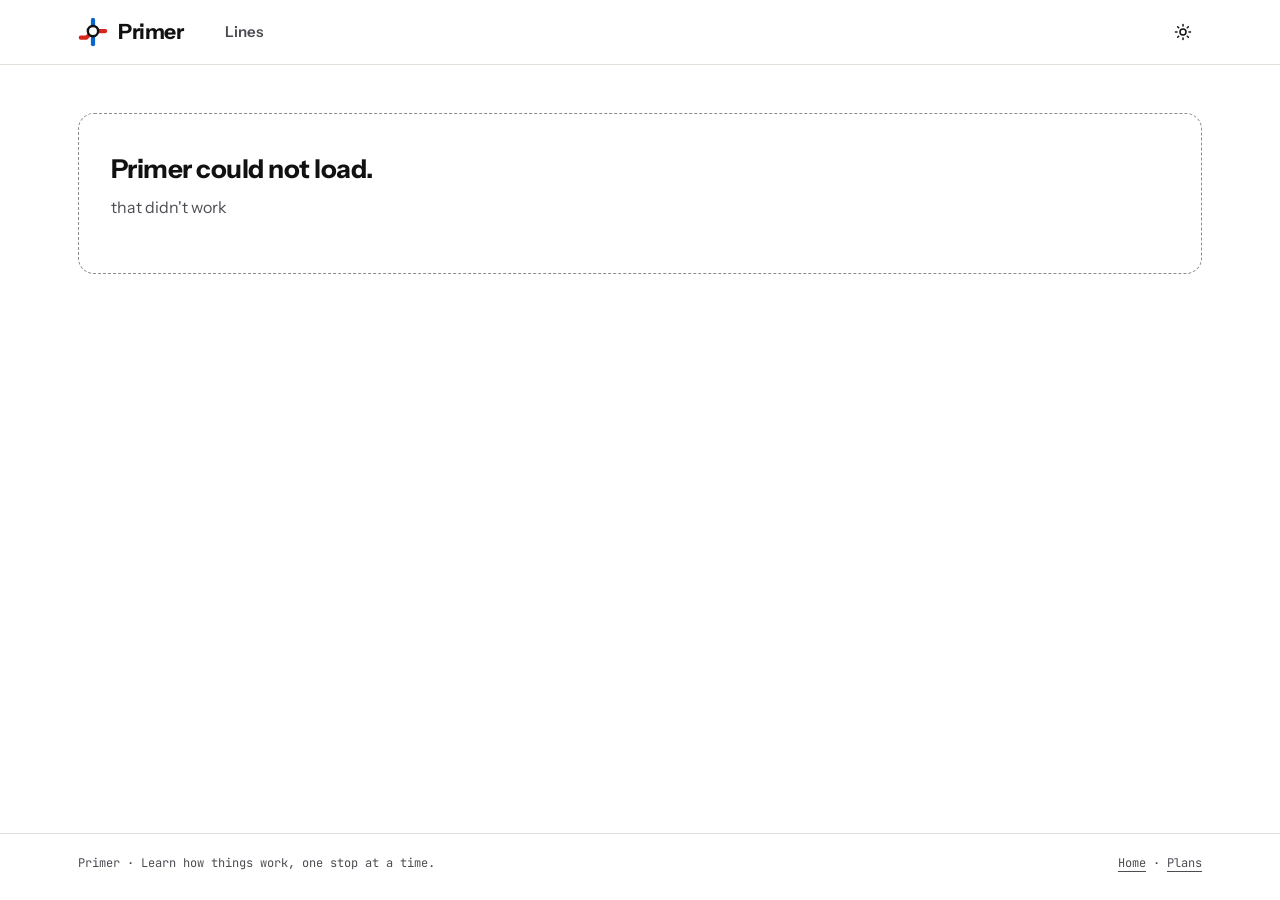
==== commit 534e716e: "Redesign Primer as a transit map Replace the periodic-table look with a clean Swiss transit map. Eve" ====
--- a/app/index.html
+++ b/app/index.html
@@ -12,7 +12,7 @@
     <link rel="preconnect" href="https://fonts.gstatic.com" crossorigin />
     <link
       rel="stylesheet"
-      href="https://fonts.googleapis.com/css2?family=Bricolage+Grotesque:opsz,wght@12..96,400..800&family=IBM+Plex+Mono:wght@400;500;600&display=swap"
+      href="https://fonts.googleapis.com/css2?family=Instrument+Sans:wght@400..700&family=JetBrains+Mono:wght@400;500;700&display=swap"
     />
     <link rel="stylesheet" href="styles.css" />
     <script>
@@ -30,13 +30,17 @@
 
     <header class="bar">
       <div class="wrap bar__inner">
-        <a class="brand" href="#/" aria-label="Primer, all courses">
-          <span class="brand__tile" aria-hidden="true"><small>59</small>Pr</span>
+        <a class="brand" href="../" aria-label="Primer home">
+          <svg class="brand__mark" viewBox="0 0 32 32" aria-hidden="true">
+            <path class="brand__blue" d="M16 3v26" />
+            <path class="brand__red" d="M3 22h6l7-7h13" />
+            <circle class="brand__ring" cx="16" cy="15" r="5.5" />
+          </svg>
           <span class="brand__name">Primer</span>
         </a>
 
         <nav class="bar__nav" aria-label="Primary">
-          <a href="#/" data-nav="catalog">Courses</a>
+          <a href="#/" data-nav="catalog">Lines</a>
           <a href="#/admin" data-nav="admin" id="nav-admin" hidden>Admin</a>
         </nav>
 
@@ -76,12 +80,12 @@
     </header>
 
     <main id="view" tabindex="-1">
-      <p class="wrap loading">Loading the table</p>
+      <p class="wrap loading">Loading the map</p>
     </main>
 
     <footer class="foot">
       <div class="wrap foot__inner">
-        <span>Primer · Learn how things work, one section at a time.</span>
+        <span>Primer · Learn how things work, one stop at a time.</span>
         <span><a href="../">Home</a> · <a href="../#pricing">Plans</a></span>
       </div>
     </footer>
--- a/app/styles.css
+++ b/app/styles.css
@@ -1,84 +1,123 @@
-/* Primer: the periodic lab.
+/* Primer: the transit map.
  *
- * Warm graph paper, ink-black type, and every course as an element tile in
- * a flat subject colour. Edges are hard: 2px borders, square-ish corners and
- * offset "stamp" shadows with no blur. Bricolage Grotesque does the talking,
- * IBM Plex Mono does the labelling (numbers, stamps, metadata, code).
+ * A clean Swiss layout on white. Every course is a coloured line and every
+ * section a stop on it: an empty station is not started, a bullseye is in
+ * progress, a filled station is completed, and a Premium line you can't ride
+ * yet is dashed, like a line still under construction. Instrument Sans does
+ * the talking; JetBrains Mono does the timetable (numbers, labels, code).
  *
- * Tokens are set twice for dark mode: once for an explicit choice
- * ([data-theme="dark"], saved by the toggle) and once for the system
- * preference when no choice was made. Tiles keep their fills in both; their
- * text uses the fixed ink so contrast never flips.
+ * Each subject is a line colour. [data-subject] on any element sets --line
+ * and --line-ink (the text colour on a filled bullet) for everything inside.
+ * Dark mode lifts the colours that would sink into the background. Tokens are
+ * set twice for it: once for an explicit choice ([data-theme="dark"], saved by
+ * the toggle) and once for the system preference when no choice was made.
  */
 
 :root {
-  --paper: #f4efe3;
-  --paper-2: #ebe4d2;
-  --card: #fffdf6;
-  --ink: #15130f;
-  --ink-2: #4a463d;
-  --ink-3: #7a7466;
-  --line: #15130f;
-  --stamp: #15130f;
-  --grid-minor: rgba(21, 19, 15, 0.045);
-  --grid-major: rgba(21, 19, 15, 0.085);
-  --margin: rgba(242, 92, 63, 0.55);
-  --focus: #2f5de0;
-  --scrim: rgba(21, 19, 15, 0.45);
-
-  --ink-fixed: #15130f;
-  --paper-fixed: #f4efe3;
-
-  --tomato: #f25c3f;
-  --cobalt: #2f5de0;
-  --sunflower: #ffc53d;
-  --mint: #3dd6a3;
-  --tangerine: #ff8a3d;
-  --sky: #7cc4ff;
-
-  --font: "Bricolage Grotesque", ui-sans-serif, system-ui, -apple-system, "Segoe UI", sans-serif;
-  --mono: "IBM Plex Mono", ui-monospace, "SFMono-Regular", Menlo, Consolas, monospace;
-
-  --r: 2px;
+  --bg: #ffffff;
+  --bg-2: #f4f4f1;
+  --ink: #111111;
+  --ink-2: #4b4d52;
+  --ink-3: #8a8c91;
+  --rule: #e2e2dd;
+  --focus: #0b63ce;
+  --scrim: rgba(17, 17, 17, 0.5);
+  --code-bg: #141518;
+  --code-ink: #ececea;
+
+  --l-physics: #d7261e;
+  --l-math: #0b63ce;
+  --l-chemistry: #00875a;
+  --l-biology: #b98300;
+  --l-cs: #c2185b;
+  --l-engineering: #d86a0c;
+  --l-astronomy: #22317a;
+  --li-light: #ffffff;
+  --li-dark: #111111;
+
+  --font: "Instrument Sans", ui-sans-serif, system-ui, -apple-system, "Segoe UI", Helvetica, Arial, sans-serif;
+  --mono: "JetBrains Mono", ui-monospace, "SFMono-Regular", Menlo, Consolas, monospace;
+
   --wrap: 1180px;
 
   color-scheme: light;
 }
 
 :root[data-theme="dark"] {
-  --paper: #161512;
-  --paper-2: #221f1a;
-  --card: #1e1c18;
-  --ink: #f1ece0;
-  --ink-2: #c9c2b2;
-  --ink-3: #928b7c;
-  --line: #f1ece0;
-  --stamp: #6f6858;
-  --grid-minor: rgba(241, 236, 224, 0.035);
-  --grid-major: rgba(241, 236, 224, 0.07);
-  --margin: rgba(242, 92, 63, 0.45);
-  --focus: #7cc4ff;
-  --scrim: rgba(0, 0, 0, 0.6);
+  --bg: #0e0f11;
+  --bg-2: #18191c;
+  --ink: #f2f2ee;
+  --ink-2: #b7b9bd;
+  --ink-3: #7c7f85;
+  --rule: #2a2c31;
+  --focus: #3b82e0;
+  --scrim: rgba(0, 0, 0, 0.65);
+  --code-bg: #18191c;
+
+  --l-physics: #e5392f;
+  --l-math: #3b82e0;
+  --l-chemistry: #16a36e;
+  --l-biology: #d69a00;
+  --l-cs: #e0457f;
+  --l-engineering: #e8740f;
+  --l-astronomy: #6f82e0;
+  --li-light: #111111;
   color-scheme: dark;
 }
 
 @media (prefers-color-scheme: dark) {
   :root:not([data-theme="light"]) {
-    --paper: #161512;
-    --paper-2: #221f1a;
-    --card: #1e1c18;
-    --ink: #f1ece0;
-    --ink-2: #c9c2b2;
-    --ink-3: #928b7c;
-    --line: #f1ece0;
-    --stamp: #6f6858;
-    --grid-minor: rgba(241, 236, 224, 0.035);
-    --grid-major: rgba(241, 236, 224, 0.07);
-    --margin: rgba(242, 92, 63, 0.45);
-    --focus: #7cc4ff;
-    --scrim: rgba(0, 0, 0, 0.6);
+    --bg: #0e0f11;
+    --bg-2: #18191c;
+    --ink: #f2f2ee;
+    --ink-2: #b7b9bd;
+    --ink-3: #7c7f85;
+    --rule: #2a2c31;
+    --focus: #3b82e0;
+    --scrim: rgba(0, 0, 0, 0.65);
+    --code-bg: #18191c;
+
+    --l-physics: #e5392f;
+    --l-math: #3b82e0;
+    --l-chemistry: #16a36e;
+    --l-biology: #d69a00;
+    --l-cs: #e0457f;
+    --l-engineering: #e8740f;
+    --l-astronomy: #6f82e0;
+    --li-light: #111111;
     color-scheme: dark;
   }
+}
+
+/* The lines. --li-light is white text in light mode and ink in dark mode,
+   where the lifted colours need dark text to keep their contrast. */
+[data-subject="physics"] {
+  --line: var(--l-physics);
+  --line-ink: var(--li-light);
+}
+[data-subject="math"] {
+  --line: var(--l-math);
+  --line-ink: var(--li-light);
+}
+[data-subject="chemistry"] {
+  --line: var(--l-chemistry);
+  --line-ink: var(--li-light);
+}
+[data-subject="biology"] {
+  --line: var(--l-biology);
+  --line-ink: var(--li-dark);
+}
+[data-subject="cs"] {
+  --line: var(--l-cs);
+  --line-ink: var(--li-light);
+}
+[data-subject="engineering"] {
+  --line: var(--l-engineering);
+  --line-ink: var(--li-dark);
+}
+[data-subject="astronomy"] {
+  --line: var(--l-astronomy);
+  --line-ink: var(--li-light);
 }
 
 /* ------------------------------------------------------------------ base */
@@ -106,17 +145,7 @@
   font-size: 16px;
   line-height: 1.5;
   color: var(--ink);
-  background-color: var(--paper);
-  background-image:
-    linear-gradient(var(--grid-major) 1px, transparent 1px),
-    linear-gradient(90deg, var(--grid-major) 1px, transparent 1px),
-    linear-gradient(var(--grid-minor) 1px, transparent 1px),
-    linear-gradient(90deg, var(--grid-minor) 1px, transparent 1px);
-  background-size:
-    40px 40px,
-    40px 40px,
-    8px 8px,
-    8px 8px;
+  background: var(--bg);
   -webkit-font-smoothing: antialiased;
 }
 
@@ -138,8 +167,8 @@
 }
 
 ::selection {
-  background: var(--sunflower);
-  color: var(--ink-fixed);
+  background: var(--ink);
+  color: var(--bg);
 }
 
 .skip {
@@ -147,11 +176,11 @@
   left: 12px;
   top: -60px;
   z-index: 50;
-  padding: 8px 12px;
+  padding: 8px 14px;
+  border-radius: 999px;
   background: var(--ink);
-  color: var(--paper);
-  font-family: var(--mono);
-  font-size: 13px;
+  color: var(--bg);
+  font-size: 14px;
 }
 
 .skip:focus {
@@ -171,20 +200,29 @@
   width: 100%;
   max-width: var(--wrap);
   margin: 0 auto;
-  padding: 0 24px;
+  padding: 0 28px;
 }
 
 .label {
   font-family: var(--mono);
   font-size: 12px;
   font-weight: 500;
+  letter-spacing: 0.04em;
+  text-transform: uppercase;
+  color: var(--ink-2);
+}
+
+.muted {
+  color: var(--ink-2);
+}
+
+.section-title {
+  margin: 0 0 16px;
+  font-family: var(--mono);
+  font-size: 12px;
+  font-weight: 700;
   letter-spacing: 0.08em;
   text-transform: uppercase;
-  color: var(--ink-2);
-}
-
-.muted {
-  color: var(--ink-2);
 }
 
 /* --------------------------------------------------------------- buttons */
@@ -194,92 +232,85 @@
   align-items: center;
   justify-content: center;
   gap: 0.5em;
-  padding: 11px 18px;
-  font-weight: 650;
+  padding: 9px 18px;
+  font-weight: 600;
   font-size: 15px;
-  line-height: 1.1;
+  line-height: 1.2;
   text-decoration: none;
   white-space: nowrap;
   color: var(--ink);
-  background: var(--card);
-  border: 2px solid var(--line);
-  border-radius: var(--r);
-  box-shadow: 3px 3px 0 var(--stamp);
+  background: transparent;
+  border: 1.5px solid var(--ink);
+  border-radius: 999px;
   cursor: pointer;
   transition:
-    transform 80ms ease-out,
-    box-shadow 80ms ease-out;
+    background 120ms ease-out,
+    color 120ms ease-out;
 }
 
 .btn:hover {
-  transform: translate(-1px, -1px);
-  box-shadow: 4px 4px 0 var(--stamp);
-}
-
-.btn:active {
-  transform: translate(2px, 2px);
-  box-shadow: 1px 1px 0 var(--stamp);
+  background: var(--bg-2);
 }
 
 .btn[disabled],
 .btn[aria-disabled="true"] {
-  opacity: 0.45;
+  opacity: 0.4;
   cursor: not-allowed;
-  transform: none;
-  box-shadow: 3px 3px 0 var(--stamp);
 }
 
 .btn--primary {
-  color: var(--paper);
+  color: var(--bg);
   background: var(--ink);
 }
 
-.btn--hot {
-  color: var(--ink-fixed);
-  background: var(--tomato);
-}
-
+.btn--primary:hover {
+  color: var(--bg);
+  background: var(--ink-2);
+  border-color: var(--ink-2);
+}
+
+.btn--hot,
 .btn--danger {
-  color: var(--ink-fixed);
-  background: var(--tomato);
+  color: #ffffff;
+  background: var(--l-physics);
+  border-color: var(--l-physics);
+}
+
+.btn--hot:hover,
+.btn--danger:hover {
+  color: #ffffff;
+  background: #b51f18;
+  border-color: #b51f18;
+}
+
+.btn--lg {
+  padding: 13px 24px;
+  font-size: 16px;
 }
 
 .btn--sm {
-  padding: 7px 12px;
+  padding: 5px 12px;
   font-size: 13px;
-  box-shadow: 2px 2px 0 var(--stamp);
-}
-
-.btn--sm:hover {
-  box-shadow: 3px 3px 0 var(--stamp);
 }
 
 .btn--flat {
-  box-shadow: none;
-  background: transparent;
-}
-
-.btn--flat:hover,
-.btn--flat:active {
-  transform: none;
-  box-shadow: none;
-  background: var(--paper-2);
+  border-color: transparent;
 }
 
 .iconbtn {
   display: inline-grid;
   place-items: center;
-  width: 36px;
-  height: 36px;
+  width: 38px;
+  height: 38px;
   padding: 0;
   background: transparent;
-  border: 2px solid transparent;
-  border-radius: var(--r);
+  border: 0;
+  border-radius: 50%;
   cursor: pointer;
 }
 
 .iconbtn:hover {
-  border-color: var(--line);
+  background: var(--bg-2);
 }
 
 .iconbtn svg {
@@ -314,16 +345,34 @@
 }
 
 .linkish {
+  font-weight: 600;
+  font-size: 14px;
+  text-decoration: underline;
+  text-decoration-thickness: 1.5px;
+  text-underline-offset: 4px;
+}
+
+.badge {
+  display: inline-flex;
+  align-items: center;
+  padding: 2px 9px;
   font-family: var(--mono);
-  font-size: 13px;
-  letter-spacing: 0.04em;
+  font-size: 11px;
+  font-weight: 700;
+  letter-spacing: 0.06em;
   text-transform: uppercase;
-  text-decoration: none;
-  border-bottom: 2px solid currentColor;
-}
-
-.linkish:hover {
-  color: var(--tomato);
+  white-space: nowrap;
+  border-radius: 999px;
+}
+
+.badge--premium {
+  color: var(--bg);
+  background: var(--ink);
+}
+
+.badge--draft {
+  color: var(--ink-2);
+  border: 1.5px dashed var(--ink-3);
 }
 
 /* ---------------------------------------------------------------- header */
@@ -332,14 +381,14 @@
   position: sticky;
   top: 0;
   z-index: 20;
-  background: var(--paper);
-  border-bottom: 2px solid var(--line);
+  background: var(--bg);
+  border-bottom: 1px solid var(--rule);
 }
 
 .bar__inner {
   display: flex;
   align-items: center;
-  gap: 24px;
+  gap: 28px;
   height: 64px;
 }
 
@@ -348,57 +397,59 @@
   align-items: center;
   gap: 10px;
   text-decoration: none;
-  font-weight: 800;
-  font-size: 20px;
+  font-weight: 700;
+  font-size: 21px;
   letter-spacing: -0.02em;
 }
 
-.brand__tile {
-  position: relative;
-  display: grid;
-  place-items: center;
-  width: 38px;
-  height: 38px;
-  padding-top: 5px;
-  font-size: 17px;
-  font-weight: 800;
-  color: var(--ink-fixed);
-  background: var(--tomato);
-  border: 2px solid var(--line);
-  box-shadow: 2px 2px 0 var(--stamp);
-}
-
-.brand__tile small {
-  position: absolute;
-  top: 1px;
-  left: 3px;
-  font-family: var(--mono);
-  font-size: 8px;
+.brand__mark {
+  width: 30px;
+  height: 30px;
+}
+
+.brand__blue,
+.brand__red {
+  fill: none;
+  stroke-width: 4.5;
+  stroke-linecap: round;
+  stroke-linejoin: round;
+}
+
+.brand__blue {
+  stroke: var(--l-math);
+}
+
+.brand__red {
+  stroke: var(--l-physics);
+}
+
+.brand__ring {
+  fill: var(--bg);
+  stroke: var(--ink);
+  stroke-width: 2.6;
+}
+
+.bar__nav {
+  display: flex;
+  gap: 4px;
+}
+
+.bar__nav a {
+  padding: 7px 14px;
+  font-size: 15px;
   font-weight: 600;
-}
-
-.bar__nav {
-  display: flex;
-  gap: 4px;
-}
-
-.bar__nav a {
-  padding: 8px 10px;
-  font-family: var(--mono);
-  font-size: 13px;
-  font-weight: 500;
-  letter-spacing: 0.06em;
-  text-transform: uppercase;
   text-decoration: none;
-  border-bottom: 3px solid transparent;
+  border-radius: 999px;
+  color: var(--ink-2);
 }
 
 .bar__nav a:hover {
-  border-bottom-color: var(--ink-3);
+  color: var(--ink);
 }
 
 .bar__nav a[aria-current="page"] {
-  border-bottom-color: var(--tomato);
+  color: var(--ink);
+  background: var(--bg-2);
 }
 
 .bar__end {
@@ -416,29 +467,34 @@
   display: inline-flex;
   align-items: center;
   gap: 8px;
-  padding: 4px 10px 4px 4px;
-  background: var(--card);
-  border: 2px solid var(--line);
-  border-radius: var(--r);
+  padding: 3px 12px 3px 3px;
+  background: transparent;
+  border: 1.5px solid var(--rule);
+  border-radius: 999px;
   cursor: pointer;
+}
+
+.account__btn:hover {
+  border-color: var(--ink-3);
 }
 
 .account__initial {
   display: grid;
   place-items: center;
-  width: 26px;
-  height: 26px;
-  font-weight: 800;
-  font-size: 14px;
-  color: var(--paper);
+  width: 28px;
+  height: 28px;
+  font-weight: 700;
+  font-size: 13px;
+  color: var(--bg);
   background: var(--ink);
+  border-radius: 50%;
 }
 
 .account__plan {
   font-family: var(--mono);
   font-size: 11px;
-  font-weight: 600;
-  letter-spacing: 0.08em;
+  font-weight: 700;
+  letter-spacing: 0.06em;
   text-transform: uppercase;
 }
 
@@ -448,15 +504,15 @@
   top: calc(100% + 8px);
   min-width: 250px;
   padding: 6px;
-  background: var(--card);
-  border: 2px solid var(--line);
-  box-shadow: 5px 5px 0 var(--stamp);
+  background: var(--bg);
+  border: 1px solid var(--rule);
+  border-radius: 14px;
 }
 
 .menu__who {
   padding: 10px 10px 12px;
-  border-bottom: 2px dashed var(--ink-3);
   margin-bottom: 6px;
+  border-bottom: 1px solid var(--rule);
   overflow-wrap: anywhere;
 }
 
@@ -475,12 +531,13 @@
   text-decoration: none;
   background: none;
   border: 0;
+  border-radius: 8px;
   cursor: pointer;
 }
 
 .menu a:hover,
 .menu button:hover {
-  background: var(--paper-2);
+  background: var(--bg-2);
 }
 
 main {
@@ -493,17 +550,16 @@
 }
 
 .foot {
-  margin-top: 64px;
-  border-top: 2px solid var(--line);
-  background: var(--paper);
+  margin-top: 80px;
+  border-top: 1px solid var(--rule);
 }
 
 .foot__inner {
   display: flex;
   justify-content: space-between;
   gap: 16px;
-  padding-top: 18px;
-  padding-bottom: 24px;
+  padding-top: 20px;
+  padding-bottom: 28px;
   font-family: var(--mono);
   font-size: 12px;
   color: var(--ink-2);
@@ -514,305 +570,303 @@
   border-bottom: 1px solid currentColor;
 }
 
-/* ----------------------------------------------------------------- tiles */
-
-.tile {
-  --tile: var(--ink-fixed);
-  --tile-ink: var(--paper-fixed);
-  position: relative;
-  display: grid;
-  grid-template-rows: auto 1fr auto auto auto;
-  min-height: 236px;
-  padding: 12px 14px 14px;
-  color: var(--tile-ink);
-  background: var(--tile);
-  border: 2px solid var(--line);
-  border-radius: var(--r);
-  box-shadow: 4px 4px 0 var(--stamp);
-  text-decoration: none;
-  overflow: hidden;
-  transition:
-    transform 90ms ease-out,
-    box-shadow 90ms ease-out;
-}
-
-a.tile:hover {
-  transform: translate(-2px, -2px);
-  box-shadow: 6px 6px 0 var(--stamp);
-}
-
-a.tile:active {
-  transform: translate(2px, 2px);
-  box-shadow: 2px 2px 0 var(--stamp);
-}
-
-[data-subject="physics"] {
-  --tile: var(--tomato);
-  --tile-ink: var(--ink-fixed);
-}
-[data-subject="math"] {
-  --tile: var(--cobalt);
-  --tile-ink: var(--paper-fixed);
-}
-[data-subject="chemistry"] {
-  --tile: var(--mint);
-  --tile-ink: var(--ink-fixed);
-}
-[data-subject="biology"] {
-  --tile: var(--sunflower);
-  --tile-ink: var(--ink-fixed);
-}
-[data-subject="cs"] {
-  --tile: var(--ink-fixed);
-  --tile-ink: var(--paper-fixed);
-}
-[data-subject="engineering"] {
-  --tile: var(--tangerine);
-  --tile-ink: var(--ink-fixed);
-}
-[data-subject="astronomy"] {
-  --tile: var(--sky);
-  --tile-ink: var(--ink-fixed);
-}
-
-/* The CS tile is ink on ink in dark mode without this. */
-:root[data-theme="dark"] [data-subject="cs"] {
-  --tile: #2b2822;
-}
-@media (prefers-color-scheme: dark) {
-  :root:not([data-theme="light"]) [data-subject="cs"] {
-    --tile: #2b2822;
-  }
-}
-
-.tile__top {
-  display: flex;
-  justify-content: space-between;
-  align-items: flex-start;
-  gap: 8px;
+.loading {
+  padding: 80px 0;
   font-family: var(--mono);
-  font-size: 12px;
-  font-weight: 600;
-}
-
-.stamp {
-  display: inline-flex;
-  align-items: center;
-  gap: 5px;
-  padding: 3px 6px 2px;
-  font-family: var(--mono);
-  font-size: 10px;
-  font-weight: 600;
-  letter-spacing: 0.1em;
-  text-transform: uppercase;
-  color: var(--paper-fixed);
-  background: var(--ink-fixed);
-  white-space: nowrap;
-}
-
-.stamp svg {
-  width: 10px;
-  height: 10px;
-  fill: none;
-  stroke: currentColor;
-  stroke-width: 2.4;
-}
-
-/* On a tile the stamp inverts the tile's own colours. */
-.tile .stamp:not(.stamp--draft) {
-  color: var(--tile);
-  background: var(--tile-ink);
-}
-
-.stamp--draft {
-  color: var(--ink-fixed);
-  background: var(--paper-fixed);
-  outline: 2px dashed var(--ink-fixed);
-  outline-offset: -2px;
-}
-
-.tile__sym {
-  align-self: end;
-  font-size: 68px;
-  font-weight: 800;
-  line-height: 0.9;
-  letter-spacing: -0.045em;
-  font-variation-settings: "opsz" 96;
-}
-
-.tile__name {
-  margin-top: 10px;
-  font-size: 16px;
-  font-weight: 650;
-  line-height: 1.2;
-  letter-spacing: -0.01em;
-}
-
-.tile__meta {
-  margin-top: 8px;
-  font-family: var(--mono);
-  font-size: 11px;
-  font-weight: 500;
-  letter-spacing: 0.08em;
-  text-transform: uppercase;
-  opacity: 0.85;
-}
-
-.tile__dots {
-  margin-top: 10px;
-}
-
-/* Locked tiles get a hatched corner: visible at a glance, no icon soup. */
-.tile.is-locked::after {
-  content: "";
-  position: absolute;
-  right: 0;
-  bottom: 0;
-  width: 56px;
-  height: 56px;
-  background: repeating-linear-gradient(135deg, currentColor 0 2px, transparent 2px 7px);
-  opacity: 0.55;
-  clip-path: polygon(100% 0, 100% 100%, 0 100%);
-  pointer-events: none;
-}
-
-.tile--lg {
-  min-height: 0;
-  aspect-ratio: 1;
-  padding: 16px 18px 18px;
-  box-shadow: 6px 6px 0 var(--stamp);
-  grid-template-rows: auto 1fr auto;
-}
-
-.tile--lg .tile__sym {
-  font-size: 128px;
-}
-
-.tile--lg .tile__name {
-  font-size: 14px;
-  font-family: var(--mono);
-  font-weight: 500;
+  font-size: 13px;
   letter-spacing: 0.06em;
   text-transform: uppercase;
-}
-
-.sym {
+  color: var(--ink-3);
+}
+
+.empty {
+  padding: 36px 32px;
+  border: 1.5px dashed var(--ink-3);
+  border-radius: 16px;
+}
+
+.empty h2 {
+  margin: 0 0 6px;
+  font-size: 26px;
+  letter-spacing: -0.02em;
+}
+
+.empty p {
+  margin: 0 0 18px;
+  color: var(--ink-2);
+}
+
+/* --------------------------------------------------------- bullets, stops */
+
+/* A line's bullet: its number in a disc of the line colour. */
+.bullet {
   display: inline-grid;
   place-items: center;
   flex: none;
   width: 34px;
   height: 34px;
-  font-weight: 800;
   font-size: 15px;
-  letter-spacing: -0.03em;
-  color: var(--tile-ink);
-  background: var(--tile);
-  border: 2px solid var(--line);
-}
-
-/* ------------------------------------------------------------------ dots */
-
-.dots {
+  font-weight: 700;
+  font-variant-numeric: tabular-nums;
+  letter-spacing: -0.02em;
+  color: var(--line-ink, var(--bg));
+  background: var(--line, var(--ink));
+  border-radius: 50%;
+}
+
+.bullet--sm {
+  width: 26px;
+  height: 26px;
+  font-size: 12px;
+}
+
+.bullet--xl {
+  width: 112px;
+  height: 112px;
+  font-size: 50px;
+  letter-spacing: -0.04em;
+}
+
+/* A station. Empty: not started. Bullseye: in progress. Filled: completed. */
+.stop__dot {
+  position: relative;
+  z-index: 1;
+  display: block;
+  flex: none;
+  width: 20px;
+  height: 20px;
+  background: var(--bg);
+  border: 4px solid var(--line, var(--ink));
+  border-radius: 50%;
+}
+
+.stop__dot[data-status="completed"] {
+  background: var(--line, var(--ink));
+}
+
+.stop__dot[data-status="in_progress"]::after {
+  content: "";
+  position: absolute;
+  inset: 3px;
+  background: var(--line, var(--ink));
+  border-radius: 50%;
+}
+
+/* ------------------------------------------------------------ strip maps */
+
+/* The line runs from the first station's centre to the last's: with n equal
+   columns those centres sit half a column in from each edge. */
+.strip {
+  --n: 1;
+  position: relative;
+  display: grid;
+  grid-template-columns: repeat(var(--n), minmax(0, 1fr));
+  margin: 22px 0 0;
+  padding: 0;
+  list-style: none;
+}
+
+.strip::before {
+  content: "";
+  position: absolute;
+  top: 6px;
+  left: calc(50% / var(--n));
+  right: calc(50% / var(--n));
+  height: 8px;
+  background: var(--line, var(--ink));
+  border-radius: 4px;
+}
+
+.strip.is-locked::before {
+  background: repeating-linear-gradient(90deg, var(--line, var(--ink)) 0 16px, transparent 16px 24px);
+}
+
+.stop {
+  display: flex;
+  flex-direction: column;
+  align-items: center;
+  gap: 10px;
+  min-width: 0;
+  text-align: center;
+}
+
+.stop__name {
+  display: -webkit-box;
+  max-width: 100%;
+  padding: 0 8px;
+  overflow: hidden;
+  font-size: 13px;
+  line-height: 1.3;
+  color: var(--ink-2);
+  -webkit-line-clamp: 2;
+  -webkit-box-orient: vertical;
+}
+
+.strip.is-dense .stop__name {
+  display: none;
+}
+
+/* ---------------------------------------------------------------- routes */
+
+/* A vertical route. Each stop but the last draws the line down from its own
+   station to the next one's, which sits the same distance into the next row. */
+.route {
+  --dot: 22px;
+  --pad: 14px;
+  --col: 40px;
+  --bar: 8px;
+  margin: 0;
+  padding: 0;
+  list-style: none;
+}
+
+.route__stop {
+  position: relative;
+}
+
+.route__stop:not(:last-child)::before {
+  content: "";
+  position: absolute;
+  top: calc(var(--pad) + var(--dot) / 2);
+  left: calc(var(--col) / 2 - var(--bar) / 2);
+  width: var(--bar);
+  height: 100%;
+  background: var(--line, var(--ink));
+}
+
+.route.is-locked .route__stop:not(:last-child)::before {
+  background: repeating-linear-gradient(180deg, var(--line, var(--ink)) 0 14px, transparent 14px 22px);
+}
+
+.route__link {
+  display: grid;
+  grid-template-columns: var(--col) minmax(0, 1fr) auto;
+  align-items: start;
+  gap: 0 14px;
+  padding: var(--pad) 12px var(--pad) 0;
+  text-decoration: none;
+  border-radius: 12px;
+}
+
+.route__link:hover .route__name > span:first-child {
+  text-decoration: underline;
+  text-decoration-thickness: 1.5px;
+  text-underline-offset: 4px;
+}
+
+.route .stop__dot {
+  justify-self: center;
+  width: var(--dot);
+  height: var(--dot);
+}
+
+.route__name {
   display: flex;
   flex-wrap: wrap;
-  gap: 5px;
-}
-
-.dot {
-  display: block;
-  width: 12px;
-  height: 12px;
-  flex: none;
-}
-
-.dot circle,
-.dot path {
-  stroke: currentColor;
-  stroke-width: 2;
-}
-
-.dot .fill {
-  fill: currentColor;
-  stroke: none;
+  align-items: center;
+  gap: 4px 12px;
+  font-size: 19px;
+  font-weight: 600;
+  line-height: var(--dot);
+  letter-spacing: -0.01em;
+}
+
+.here {
+  padding: 2px 9px;
+  font-family: var(--mono);
+  font-size: 11px;
+  font-weight: 700;
+  letter-spacing: 0.06em;
+  line-height: 1.4;
+  text-transform: uppercase;
+  color: var(--bg);
+  background: var(--ink);
+  border-radius: 999px;
+}
+
+.route__meta {
+  display: flex;
+  gap: 18px;
+  line-height: var(--dot);
+  white-space: nowrap;
+}
+
+.route__status {
+  min-width: 92px;
+  text-align: right;
+}
+
+.route--compact {
+  --dot: 16px;
+  --pad: 8px;
+  --col: 26px;
+  --bar: 5px;
+}
+
+.route--compact .stop__dot {
+  border-width: 3px;
+}
+
+.route--compact .stop__dot[data-status="in_progress"]::after {
+  inset: 2px;
+}
+
+.route--compact .route__link {
+  grid-template-columns: var(--col) minmax(0, 1fr);
+  gap: 0 10px;
+}
+
+.route--compact .route__name {
+  font-size: 14px;
+  font-weight: 500;
+  line-height: 1.3;
+  color: var(--ink-2);
+}
+
+.route--compact .route__link[aria-current="page"] .route__name {
+  font-weight: 700;
+  color: var(--ink);
 }
 
 /* --------------------------------------------------------------- catalog */
-
-.intro {
-  padding: 56px 0 28px;
-}
 
 .intro {
   display: grid;
   grid-template-columns: minmax(0, 1fr) auto;
-  gap: 40px;
+  gap: 48px;
   align-items: end;
+  padding: 64px 0 44px;
 }
 
 .intro h1 {
-  max-width: 14ch;
-  margin: 10px 0 0;
-  font-size: clamp(44px, 7vw, 84px);
-  font-weight: 800;
-  line-height: 0.95;
+  margin: 12px 0 0;
+  font-size: clamp(52px, 8vw, 104px);
+  font-weight: 700;
+  line-height: 0.92;
   letter-spacing: -0.045em;
-  font-variation-settings: "opsz" 96;
-}
-
-.intro h1 em {
-  font-style: normal;
-  color: var(--tomato);
-}
-
-.intro p {
-  max-width: 52ch;
-  margin: 18px 0 0;
-  font-size: 18px;
+}
+
+.intro p:not(.label) {
+  max-width: 54ch;
+  margin: 22px 0 0;
+  font-size: 19px;
   color: var(--ink-2);
 }
 
-/* The key, as on a printed periodic table: one sample tile, annotated. */
 .key {
-  display: grid;
-  grid-template-columns: 132px auto;
-  gap: 18px;
-  align-items: center;
   margin: 0;
-  padding: 16px 18px 16px 16px;
-  background: var(--card);
-  border: 2px solid var(--line);
-  box-shadow: 4px 4px 0 var(--stamp);
+  padding: 16px 20px 18px;
+  background: var(--bg-2);
+  border-radius: 16px;
 }
 
 .key figcaption {
-  grid-column: 1 / -1;
-  margin-bottom: -6px;
-}
-
-.key .tile {
-  min-height: 0;
-  aspect-ratio: 1;
-  padding: 8px 9px 10px;
-  box-shadow: none;
-  grid-template-rows: auto 1fr auto auto;
-}
-
-.key .tile__sym {
-  font-size: 48px;
-}
-
-.key .tile__name {
-  margin-top: 4px;
-  font-size: 11px;
-}
-
-.key .tile__dots {
-  margin-top: 6px;
+  margin-bottom: 10px;
 }
 
 .key ul {
   display: grid;
-  gap: 7px;
+  gap: 8px;
   margin: 0;
   padding: 0;
   list-style: none;
@@ -822,146 +876,196 @@
 .key li {
   display: flex;
   align-items: center;
-  gap: 8px;
-}
-
-.key li b {
-  min-width: 28px;
-  font-family: var(--mono);
-  font-size: 12px;
-}
-
-.key .dot {
-  width: 13px;
-  height: 13px;
-}
-
-.legend {
+  gap: 12px;
+}
+
+.key__stop,
+.key__dash {
+  position: relative;
+  display: grid;
+  place-items: center;
+  width: 44px;
+  height: 16px;
+}
+
+.key__stop::before,
+.key__dash::before {
+  content: "";
+  position: absolute;
+  left: 0;
+  right: 0;
+  top: 5px;
+  height: 6px;
+  border-radius: 3px;
+  background: var(--ink);
+}
+
+.key__dash::before {
+  background: repeating-linear-gradient(90deg, var(--ink) 0 9px, transparent 9px 14px);
+}
+
+.key .stop__dot {
+  width: 16px;
+  height: 16px;
+  border-width: 3px;
+}
+
+.key .stop__dot[data-status="in_progress"]::after {
+  inset: 2px;
+}
+
+.resume {
+  margin: 0 0 48px;
+}
+
+.resume__list {
+  display: grid;
+  grid-template-columns: repeat(auto-fill, minmax(320px, 1fr));
+  gap: 12px;
+  margin: 0;
+  padding: 0;
+  list-style: none;
+}
+
+.resume__card {
+  display: flex;
+  align-items: center;
+  gap: 14px;
+  padding: 14px 18px 14px 14px;
+  text-decoration: none;
+  background: var(--bg-2);
+  border-radius: 16px;
+  transition: background 120ms ease-out;
+}
+
+.resume__card:hover {
+  background: var(--rule);
+}
+
+.resume__text {
+  flex: 1;
+  min-width: 0;
+}
+
+.resume__text strong,
+.resume__text span {
+  display: block;
+  overflow: hidden;
+  white-space: nowrap;
+  text-overflow: ellipsis;
+}
+
+.resume__text span {
+  font-size: 14px;
+}
+
+.resume__go {
+  font-size: 22px;
+  font-weight: 600;
+}
+
+.lines-head {
+  display: flex;
+  flex-wrap: wrap;
+  align-items: center;
+  justify-content: space-between;
+  gap: 12px 24px;
+  margin-bottom: 14px;
+}
+
+.lines-head .section-title {
+  margin: 0;
+}
+
+.filters {
   display: flex;
   flex-wrap: wrap;
   gap: 8px;
-  margin: 8px 0 26px;
 }
 
 .chip {
   display: inline-flex;
   align-items: center;
   gap: 8px;
-  padding: 5px 12px 5px 5px;
+  padding: 6px 14px;
   font-size: 14px;
   font-weight: 600;
-  background: var(--card);
-  border: 2px solid var(--line);
-  border-radius: var(--r);
+  background: transparent;
+  border: 1.5px solid var(--rule);
+  border-radius: 999px;
   cursor: pointer;
 }
 
-.chip .sym {
-  width: 24px;
-  height: 24px;
-  font-size: 11px;
-  border-width: 0;
-}
-
-.chip--all {
-  padding-left: 12px;
+.chip:hover {
+  border-color: var(--ink-3);
+}
+
+.chip__swatch {
+  width: 22px;
+  height: 6px;
+  background: var(--line, var(--ink));
+  border-radius: 3px;
 }
 
 .chip[aria-pressed="true"] {
-  color: var(--paper);
+  color: var(--bg);
   background: var(--ink);
-}
-
-.table {
-  display: grid;
-  grid-template-columns: repeat(auto-fill, minmax(200px, 1fr));
-  gap: 20px;
+  border-color: var(--ink);
+}
+
+.lines {
   margin: 0;
   padding: 0;
   list-style: none;
-}
-
-.resume {
-  margin: 0 0 36px;
-}
-
-.resume h2,
-.section-title {
-  margin: 0 0 14px;
-  font-family: var(--mono);
-  font-size: 12px;
-  font-weight: 600;
-  letter-spacing: 0.1em;
-  text-transform: uppercase;
-  color: var(--ink-2);
-}
-
-.resume__list {
-  display: grid;
-  grid-template-columns: repeat(auto-fill, minmax(300px, 1fr));
-  gap: 14px;
-  margin: 0;
-  padding: 0;
-  list-style: none;
-}
-
-.resume__card {
-  display: flex;
+  border-top: 2px solid var(--ink);
+}
+
+.lines > li {
+  border-bottom: 1px solid var(--rule);
+}
+
+.line-row {
+  display: block;
+  margin: 0 -14px;
+  padding: 22px 14px 26px;
+  text-decoration: none;
+  border-radius: 16px;
+  transition: background 120ms ease-out;
+}
+
+.line-row:hover {
+  background: var(--bg-2);
+}
+
+.line-row__head {
+  display: flex;
+  flex-wrap: wrap;
   align-items: center;
-  gap: 14px;
-  padding: 12px 14px;
-  text-decoration: none;
-  background: var(--card);
-  border: 2px solid var(--line);
-  box-shadow: 3px 3px 0 var(--stamp);
-}
-
-.resume__card:hover {
-  background: var(--paper-2);
-}
-
-.resume__card .sym {
-  width: 44px;
-  height: 44px;
-  font-size: 19px;
-}
-
-.resume__text {
-  flex: 1;
-  min-width: 0;
-}
-
-.resume__text strong {
-  display: block;
+  gap: 8px 14px;
+}
+
+.line-row__title {
+  font-size: 23px;
   font-weight: 650;
-  white-space: nowrap;
-  overflow: hidden;
-  text-overflow: ellipsis;
-}
-
-.resume__go {
-  font-family: var(--mono);
-  font-size: 12px;
-  font-weight: 600;
-  letter-spacing: 0.06em;
-  text-transform: uppercase;
-}
-
-.empty {
-  padding: 40px 28px;
-  background: var(--card);
-  border: 2px dashed var(--ink-3);
-  text-align: left;
-}
-
-.empty h2 {
-  margin: 0 0 6px;
-  font-size: 24px;
-}
-
-.empty p {
-  margin: 0 0 16px;
-  color: var(--ink-2);
+  line-height: 1.15;
+  letter-spacing: -0.02em;
+}
+
+.line-row__badges {
+  display: inline-flex;
+  gap: 6px;
+}
+
+.line-row__badges:empty {
+  display: none;
+}
+
+.line-row__facts {
+  margin-left: auto;
+}
+
+.line-row__facts b {
+  color: var(--ink);
 }
 
 /* ---------------------------------------------------------------- course */
@@ -973,7 +1077,7 @@
   padding: 28px 0 0;
   font-family: var(--mono);
   font-size: 12px;
-  letter-spacing: 0.06em;
+  letter-spacing: 0.04em;
   text-transform: uppercase;
   color: var(--ink-2);
 }
@@ -985,33 +1089,47 @@
 
 .course-head {
   display: grid;
-  grid-template-columns: 240px 1fr;
-  gap: 40px;
+  grid-template-columns: auto minmax(0, 1fr);
+  gap: 36px;
   align-items: start;
-  padding: 24px 0 36px;
+  padding: 32px 0 40px;
+}
+
+.course-head__line {
+  display: flex;
+  flex-wrap: wrap;
+  align-items: center;
+  gap: 8px 12px;
+  margin: 4px 0 0;
 }
 
 .course-head h1 {
-  margin: 6px 0 12px;
-  font-size: clamp(34px, 4.6vw, 56px);
-  font-weight: 800;
-  line-height: 1;
-  letter-spacing: -0.035em;
-  font-variation-settings: "opsz" 96;
+  margin: 10px 0 14px;
+  font-size: clamp(38px, 5vw, 64px);
+  font-weight: 700;
+  line-height: 0.98;
+  letter-spacing: -0.04em;
 }
 
 .course-head__summary {
   max-width: 58ch;
-  margin: 0 0 18px;
-  font-size: 18px;
+  margin: 0 0 16px;
+  font-size: 19px;
   color: var(--ink-2);
 }
 
-.course-head__facts {
-  display: flex;
-  flex-wrap: wrap;
-  gap: 6px 18px;
-  margin: 0 0 18px;
+.course-head__progress {
+  margin: 8px 0 0;
+  font-size: 15px;
+  color: var(--ink-2);
+}
+
+.course-head__progress b {
+  color: var(--ink);
+}
+
+.course-head .actions {
+  margin-top: 22px;
 }
 
 .actions {
@@ -1021,114 +1139,70 @@
   gap: 12px;
 }
 
-.meter {
-  display: flex;
-  gap: 4px;
-  max-width: 420px;
-  margin: 0 0 8px;
-}
-
-.meter i {
-  flex: 1;
-  height: 12px;
-  border: 2px solid var(--line);
-  background: transparent;
-}
-
-.meter i[data-status="completed"] {
-  background: var(--ink);
-}
-
-.meter i[data-status="in_progress"] {
-  background: linear-gradient(90deg, var(--ink) 50%, transparent 50%);
-}
-
-.meter__label {
-  margin: 0 0 20px;
-}
-
 .notice {
   display: flex;
   flex-wrap: wrap;
   align-items: center;
   justify-content: space-between;
-  gap: 12px 20px;
-  margin: 0 0 24px;
-  padding: 14px 18px;
-  background: var(--card);
-  border: 2px solid var(--line);
-  box-shadow: 4px 4px 0 var(--stamp);
+  gap: 14px 24px;
+  margin: 0 0 32px;
+  padding: 18px 22px;
+  background: var(--bg-2);
+  border-radius: 16px;
 }
 
 .notice p {
   margin: 0;
-  max-width: 60ch;
+  max-width: 62ch;
 }
 
 .notice--premium {
-  background: var(--sunflower);
-  color: var(--ink-fixed);
+  color: var(--bg);
+  background: var(--ink);
 }
 
 .notice--done {
-  background: var(--mint);
-  color: var(--ink-fixed);
+  color: var(--li-light);
+  background: var(--l-chemistry);
 }
 
 .notice--premium .btn,
 .notice--done .btn {
-  --stamp: var(--ink-fixed);
-  --line: var(--ink-fixed);
-}
-
-.syllabus {
-  margin: 0;
-  padding: 0;
-  list-style: none;
-  background: var(--card);
-  border: 2px solid var(--line);
-  box-shadow: 5px 5px 0 var(--stamp);
-}
-
-.syllabus li + li {
-  border-top: 1px dashed var(--ink-3);
-}
-
-.syllabus__row {
-  display: grid;
-  grid-template-columns: 18px 36px 1fr auto auto;
-  align-items: center;
-  gap: 14px;
-  padding: 16px 20px;
-  text-decoration: none;
-}
-
-a.syllabus__row:hover {
-  background: var(--paper-2);
-}
-
-.syllabus__row .no {
-  font-family: var(--mono);
-  font-size: 13px;
-  color: var(--ink-3);
-}
-
-.syllabus__row .title {
-  font-size: 18px;
-  font-weight: 600;
-}
-
-.syllabus__row .status {
-  min-width: 96px;
-  text-align: right;
+  color: inherit;
+  border-color: currentColor;
+}
+
+.notice--premium .btn:hover,
+.notice--done .btn:hover {
+  background: rgba(127, 127, 127, 0.2);
+}
+
+.notice--premium .btn--primary {
+  color: var(--ink);
+  background: var(--bg);
+  border-color: var(--bg);
+}
+
+.notice--premium .btn--primary:hover {
+  color: var(--ink);
+  background: var(--bg-2);
+}
+
+.route-panel {
+  padding-top: 12px;
+  border-top: 2px solid var(--ink);
+}
+
+.route-panel .section-title {
+  margin: 12px 0 8px;
 }
 
 /* ---------------------------------------------------------------- reader */
 
 .reader {
   display: grid;
-  grid-template-columns: 250px minmax(0, 1fr);
-  gap: 40px;
+  grid-template-columns: 270px minmax(0, 1fr);
+  gap: 56px;
   align-items: start;
   padding-top: 28px;
 }
@@ -1153,57 +1227,18 @@
   display: none;
 }
 
-.rail ol {
-  margin: 0;
-  padding: 0;
-  list-style: none;
-  border-left: 2px solid var(--line);
-}
-
-.rail a {
-  display: grid;
-  grid-template-columns: 14px 1fr;
-  gap: 10px;
-  align-items: center;
-  padding: 8px 10px 8px 14px;
-  font-size: 14px;
-  line-height: 1.3;
-  text-decoration: none;
-  color: var(--ink-2);
-}
-
-.rail a:hover {
-  color: var(--ink);
-  background: var(--paper-2);
-}
-
-.rail a[aria-current="page"] {
-  margin-left: -2px;
-  border-left: 4px solid var(--tomato);
-  padding-left: 12px;
-  font-weight: 700;
-  color: var(--ink);
-  background: var(--card);
-}
-
 .page {
-  position: relative;
-  max-width: 820px;
-  padding: 44px 56px 36px 76px;
-  background-color: var(--card);
-  /* The notebook margin rule. */
-  background-image: linear-gradient(90deg, transparent 44px, var(--margin) 44px, var(--margin) 46px, transparent 46px);
-  border: 2px solid var(--line);
-  box-shadow: 6px 6px 0 var(--stamp);
+  max-width: 780px;
+  padding-top: 26px;
+  border-top: 8px solid var(--line, var(--ink));
 }
 
 .page h1 {
-  margin: 8px 0 26px;
-  font-size: clamp(32px, 4vw, 46px);
-  font-weight: 800;
-  line-height: 1.02;
-  letter-spacing: -0.035em;
-  font-variation-settings: "opsz" 96;
+  margin: 10px 0 28px;
+  font-size: clamp(34px, 4.4vw, 54px);
+  font-weight: 700;
+  line-height: 1;
+  letter-spacing: -0.04em;
 }
 
 .page__foot {
@@ -1211,50 +1246,71 @@
   flex-wrap: wrap;
   align-items: center;
   justify-content: space-between;
-  gap: 16px;
-  margin-top: 40px;
-  padding-top: 22px;
-  border-top: 2px solid var(--line);
+  gap: 18px;
+  margin-top: 44px;
+  padding-top: 24px;
+  border-top: 1px solid var(--rule);
 }
 
 .page__nav {
   display: flex;
-  gap: 18px;
-}
-
-.check {
-  display: inline-flex;
+  flex-wrap: wrap;
   align-items: center;
-  gap: 12px;
+  gap: 14px 28px;
+}
+
+.page__prev {
+  font-size: 14px;
+  font-weight: 600;
+  color: var(--ink-2);
+  text-decoration: none;
+}
+
+.page__prev:hover {
+  color: var(--ink);
+}
+
+.page__next {
+  display: grid;
+  gap: 2px;
+  text-align: right;
+  font-size: 18px;
+  font-weight: 700;
+  text-decoration: none;
+}
+
+.page__next:hover span:last-child {
+  text-decoration: underline;
+  text-decoration-thickness: 2px;
+  text-underline-offset: 4px;
+  text-decoration-color: var(--line, var(--ink));
 }
 
 .check__box {
   display: grid;
   place-items: center;
-  width: 22px;
-  height: 22px;
-  border: 2px solid currentColor;
-  background: var(--card);
+  width: 20px;
+  height: 20px;
+  border: 1.5px solid currentColor;
+  border-radius: 6px;
 }
 
 .check__box svg {
   width: 14px;
   height: 14px;
   fill: none;
-  stroke: var(--ink-fixed);
-  stroke-width: 3;
-  stroke-linecap: square;
+  stroke: currentColor;
+  stroke-width: 2.6;
+  stroke-linecap: round;
+  stroke-linejoin: round;
   visibility: hidden;
 }
 
-.check[aria-pressed="true"] {
-  color: var(--ink-fixed);
-  background: var(--mint);
-}
-
-.check[aria-pressed="true"] .check__box {
-  background: var(--paper-fixed);
-  border-color: var(--ink-fixed);
+.check[aria-pressed="true"],
+.check[aria-pressed="true"]:hover {
+  color: var(--li-light);
+  background: var(--l-chemistry);
+  border-color: var(--l-chemistry);
 }
 
 .check[aria-pressed="true"] .check__box svg {
@@ -1266,7 +1322,7 @@
 .prose {
   max-width: 68ch;
   font-size: 18px;
-  line-height: 1.65;
+  line-height: 1.7;
 }
 
 .prose > :first-child {
@@ -1281,15 +1337,15 @@
 .prose pre,
 .prose .callout,
 .prose .math-block {
-  margin: 0 0 1.1em;
+  margin: 0 0 1.15em;
 }
 
 .prose h2 {
-  margin: 1.8em 0 0.5em;
-  font-size: 26px;
-  font-weight: 750;
+  margin: 1.9em 0 0.5em;
+  font-size: 27px;
+  font-weight: 700;
   line-height: 1.15;
-  letter-spacing: -0.02em;
+  letter-spacing: -0.025em;
 }
 
 .prose h3 {
@@ -1310,7 +1366,7 @@
 .prose li::marker {
   font-family: var(--mono);
   font-size: 0.85em;
-  color: var(--ink-2);
+  color: var(--ink-3);
 }
 
 .prose strong {
@@ -1319,104 +1375,100 @@
 
 .prose a {
   text-decoration-thickness: 2px;
-  text-underline-offset: 3px;
-  text-decoration-color: var(--tomato);
+  text-underline-offset: 4px;
+  text-decoration-color: var(--line, var(--ink));
 }
 
 .prose a:hover {
-  background: var(--sunflower);
-  color: var(--ink-fixed);
+  text-decoration-thickness: 3px;
 }
 
 .prose img {
   display: block;
   max-width: 100%;
   height: auto;
-  border: 2px solid var(--line);
+  border-radius: 12px;
 }
 
 .prose code {
-  padding: 0.08em 0.35em;
+  padding: 0.1em 0.38em;
   font-family: var(--mono);
-  font-size: 0.86em;
-  background: var(--paper-2);
-  border: 1px solid var(--ink-3);
-  border-radius: var(--r);
+  font-size: 0.84em;
+  background: var(--bg-2);
+  border-radius: 6px;
 }
 
 .prose pre {
   position: relative;
-  padding: 18px 20px;
+  padding: 20px 22px;
   overflow-x: auto;
   font-family: var(--mono);
   font-size: 14px;
-  line-height: 1.55;
-  color: var(--paper-fixed);
-  background: var(--ink-fixed);
-  border: 2px solid var(--line);
-  box-shadow: 4px 4px 0 var(--tomato);
+  line-height: 1.6;
+  color: var(--code-ink);
+  background: var(--code-bg);
+  border-radius: 14px;
 }
 
 .prose pre code {
   padding: 0;
   font-size: inherit;
   background: none;
-  border: 0;
 }
 
 .prose pre[data-lang]::before {
   content: attr(data-lang);
   position: absolute;
-  top: 0;
-  right: 0;
-  padding: 3px 8px;
-  font-size: 10px;
-  letter-spacing: 0.1em;
+  top: 10px;
+  right: 14px;
+  font-size: 11px;
+  letter-spacing: 0.06em;
   text-transform: uppercase;
-  color: var(--ink-fixed);
-  background: var(--sunflower);
+  color: #8a8c91;
 }
 
 .prose blockquote {
   margin-left: 0;
   padding: 2px 0 2px 18px;
-  border-left: 4px solid var(--line);
+  border-left: 4px solid var(--rule);
   color: var(--ink-2);
 }
 
 .callout {
-  position: relative;
-  padding: 16px 18px 4px;
+  --tag: var(--l-math);
+  --tag-ink: var(--li-light);
+  padding: 16px 20px 4px;
   font-size: 16px;
-  background: var(--paper);
-  border: 2px solid var(--line);
+  background: var(--bg-2);
+  border-radius: 14px;
+}
+
+.callout--tip {
+  --tag: var(--l-chemistry);
+}
+
+.callout--warning {
+  --tag: var(--l-physics);
+}
+
+.callout--example {
+  --tag: var(--l-biology);
+  --tag-ink: var(--li-dark);
 }
 
 .callout__label {
   display: inline-block;
-  margin: -16px 0 10px -18px !important;
-  padding: 3px 8px;
+  margin: 0 0 8px !important;
+  padding: 1px 10px;
   font-family: var(--mono);
   font-size: 11px;
-  font-weight: 600;
-  letter-spacing: 0.1em;
+  font-weight: 700;
+  letter-spacing: 0.06em;
+  line-height: 1.6;
   text-transform: uppercase;
-  color: var(--ink-fixed);
-  background: var(--sky);
-  border-right: 2px solid var(--line);
-  border-bottom: 2px solid var(--line);
-}
-
-.callout--tip .callout__label {
-  background: var(--mint);
-}
-
-.callout--warning .callout__label {
-  background: var(--tomato);
-}
-
-.callout--example .callout__label {
-  background: var(--sunflower);
+  color: var(--tag-ink);
+  background: var(--tag);
+  border-radius: 999px;
 }
 
 .callout > p:not(.callout__label) {
@@ -1432,27 +1484,27 @@
   min-width: 50%;
   font-size: 16px;
   font-variant-numeric: tabular-nums;
-  border: 2px solid var(--line);
 }
 
 .prose th,
 .prose td {
-  padding: 8px 14px;
-  border: 1px solid var(--ink-3);
+  padding: 9px 16px 9px 0;
   text-align: left;
+  border-bottom: 1px solid var(--rule);
 }
 
 .prose th {
   font-family: var(--mono);
-  font-size: 12px;
-  font-weight: 600;
+  font-size: 11px;
+  font-weight: 700;
   letter-spacing: 0.06em;
   text-transform: uppercase;
-  background: var(--paper-2);
-  border-bottom: 2px solid var(--line);
+  color: var(--ink-2);
+  border-bottom: 2px solid var(--ink);
 }
 
 .prose th .katex {
+  font-size: 16px;
   text-transform: none;
   letter-spacing: 0;
 }
@@ -1474,7 +1526,7 @@
 
 .math--source {
   font-family: var(--mono);
-  font-size: 0.9em;
+  font-size: 0.88em;
   white-space: pre-wrap;
 }
 
@@ -1490,76 +1542,72 @@
   align-items: flex-end;
   justify-content: space-between;
   gap: 16px;
-  padding: 40px 0 20px;
+  padding: 44px 0 26px;
 }
 
 .admin-head h1 {
-  margin: 6px 0 0;
-  font-size: clamp(36px, 5vw, 56px);
-  font-weight: 800;
-  line-height: 1;
-  letter-spacing: -0.04em;
+  margin: 8px 0 0;
+  font-size: clamp(40px, 5.5vw, 68px);
+  font-weight: 700;
+  line-height: 0.98;
+  letter-spacing: -0.045em;
 }
 
 .admin-head p {
   max-width: 62ch;
-  margin: 10px 0 0;
+  margin: 12px 0 0;
   color: var(--ink-2);
 }
 
+/* A departure board, not a row of cards. */
 .ledger {
-  display: flex;
-  flex-wrap: wrap;
-  margin: 0 0 28px;
-  background: var(--card);
-  border: 2px solid var(--line);
+  display: grid;
+  grid-template-columns: repeat(4, minmax(0, 1fr));
+  gap: 0 28px;
+  margin: 0 0 36px;
 }
 
 .ledger div {
-  flex: 1 1 140px;
-  padding: 12px 18px;
-}
-
-.ledger div + div {
-  border-left: 2px solid var(--line);
+  padding: 12px 0 0;
+  border-top: 2px solid var(--ink);
 }
 
 .ledger dt {
   font-family: var(--mono);
   font-size: 11px;
-  font-weight: 600;
-  letter-spacing: 0.1em;
+  font-weight: 700;
+  letter-spacing: 0.08em;
   text-transform: uppercase;
   color: var(--ink-2);
 }
 
 .ledger dd {
-  margin: 2px 0 0;
-  font-size: 32px;
-  font-weight: 800;
-  letter-spacing: -0.03em;
+  margin: 4px 0 0;
+  font-size: 44px;
+  font-weight: 700;
+  line-height: 1;
+  letter-spacing: -0.04em;
   font-variant-numeric: tabular-nums;
 }
 
 .panel {
-  margin: 0 0 28px;
-  padding: 20px 22px;
-  background: var(--card);
-  border: 2px solid var(--line);
-  box-shadow: 5px 5px 0 var(--stamp);
+  margin: 0 0 24px;
+  padding: 22px 24px 24px;
+  border: 1px solid var(--rule);
+  border-radius: 18px;
 }
 
 .panel > h2 {
   margin: 0 0 16px;
   font-family: var(--mono);
   font-size: 12px;
-  font-weight: 600;
-  letter-spacing: 0.1em;
+  font-weight: 700;
+  letter-spacing: 0.08em;
   text-transform: uppercase;
 }
 
 .panel--danger {
-  box-shadow: 5px 5px 0 var(--tomato);
+  border-color: var(--l-physics);
 }
 
 .form-row {
@@ -1586,30 +1634,38 @@
 .field > span {
   font-family: var(--mono);
   font-size: 11px;
-  font-weight: 600;
-  letter-spacing: 0.1em;
+  font-weight: 700;
+  letter-spacing: 0.08em;
   text-transform: uppercase;
   color: var(--ink-2);
 }
 
 .input {
   width: 100%;
-  padding: 10px 12px;
+  padding: 10px 14px;
   font-size: 16px;
-  background: var(--paper);
-  border: 2px solid var(--line);
-  border-radius: var(--r);
+  background: var(--bg);
+  border: 1.5px solid var(--ink-3);
+  border-radius: 12px;
+}
+
+.input:hover {
+  border-color: var(--ink-2);
+}
+
+.input:focus {
+  border-color: var(--ink);
 }
 
 select.input {
   appearance: none;
-  padding-right: 34px;
+  padding-right: 36px;
   background-image:
     linear-gradient(45deg, transparent 50%, currentColor 50%),
     linear-gradient(135deg, currentColor 50%, transparent 50%);
   background-position:
-    calc(100% - 18px) 55%,
-    calc(100% - 12px) 55%;
+    calc(100% - 20px) 55%,
+    calc(100% - 14px) 55%;
   background-size: 6px 6px;
   background-repeat: no-repeat;
 }
@@ -1622,8 +1678,9 @@
 
 .seg {
   display: inline-flex;
-  border: 2px solid var(--line);
-  border-radius: var(--r);
+  padding: 3px;
+  border: 1.5px solid var(--ink-3);
+  border-radius: 999px;
 }
 
 .seg label {
@@ -1632,27 +1689,21 @@
 
 .seg input {
   position: absolute;
+  inset: 0;
   opacity: 0;
-  inset: 0;
 }
 
 .seg span {
   display: block;
-  padding: 13px 16px;
-  font-family: var(--mono);
-  font-size: 12px;
+  padding: 8px 16px;
+  font-size: 14px;
   font-weight: 600;
-  letter-spacing: 0.08em;
-  text-transform: uppercase;
+  border-radius: 999px;
   cursor: pointer;
 }
 
-.seg label + label span {
-  border-left: 2px solid var(--line);
-}
-
 .seg input:checked + span {
-  color: var(--paper);
+  color: var(--bg);
   background: var(--ink);
 }
 
@@ -1676,18 +1727,18 @@
   padding: 10px 12px;
   font-family: var(--mono);
   font-size: 11px;
-  font-weight: 600;
-  letter-spacing: 0.08em;
+  font-weight: 700;
+  letter-spacing: 0.06em;
   text-transform: uppercase;
   text-align: left;
   color: var(--ink-2);
-  border-bottom: 2px solid var(--line);
+  border-bottom: 2px solid var(--ink);
   white-space: nowrap;
 }
 
 .grid-table td {
-  padding: 10px 12px;
-  border-bottom: 1px dashed var(--ink-3);
+  padding: 11px 12px;
+  border-bottom: 1px solid var(--rule);
   vertical-align: middle;
 }
 
@@ -1703,7 +1754,7 @@
   display: flex;
   align-items: center;
   gap: 12px;
-  font-weight: 650;
+  font-weight: 600;
 }
 
 .grid-table .title-cell a {
@@ -1723,15 +1774,15 @@
   width: 30px;
   height: 30px;
   padding: 0;
-  font-family: var(--mono);
   font-weight: 600;
-  background: var(--card);
-  border: 2px solid var(--line);
+  background: transparent;
+  border: 1.5px solid var(--ink-3);
+  border-radius: 50%;
   cursor: pointer;
 }
 
 .order button:hover:not([disabled]) {
-  background: var(--paper-2);
+  background: var(--bg-2);
 }
 
 .order button[disabled] {
@@ -1742,7 +1793,7 @@
 .two-col {
   display: grid;
   grid-template-columns: minmax(0, 1.4fr) minmax(0, 1fr);
-  gap: 28px;
+  gap: 24px;
   align-items: start;
 }
 
@@ -1767,7 +1818,6 @@
 .editor__source {
   display: flex;
   flex-direction: column;
-  gap: 8px;
 }
 
 .editor__source textarea {
@@ -1783,8 +1833,8 @@
   max-height: calc(62vh + 40px);
   overflow: auto;
   padding: 24px 28px;
-  background: var(--card);
-  border: 2px solid var(--line);
+  border: 1px solid var(--rule);
+  border-radius: 16px;
 }
 
 .editor__preview .prose {
@@ -1818,11 +1868,11 @@
 }
 
 .save-state[data-state="dirty"] {
-  color: var(--tomato);
+  color: var(--l-physics);
 }
 
 .count[data-over="true"] {
-  color: var(--tomato);
+  color: var(--l-physics);
   font-weight: 700;
 }
 
@@ -1832,9 +1882,9 @@
   width: min(480px, calc(100vw - 32px));
   padding: 0;
   color: var(--ink);
-  background: var(--card);
-  border: 2px solid var(--line);
-  box-shadow: 8px 8px 0 var(--stamp);
+  background: var(--bg);
+  border: 1px solid var(--rule);
+  border-radius: 20px;
 }
 
 .sheet::backdrop {
@@ -1842,15 +1892,15 @@
 }
 
 .sheet__body {
-  padding: 26px 28px 24px;
+  padding: 28px 28px 26px;
 }
 
 .sheet__body h2 {
   margin: 8px 0 10px;
-  font-size: 28px;
-  font-weight: 800;
+  font-size: 30px;
+  font-weight: 700;
   line-height: 1.05;
-  letter-spacing: -0.03em;
+  letter-spacing: -0.035em;
 }
 
 .sheet__body p {
@@ -1870,22 +1920,12 @@
   bottom: 20px;
   z-index: 60;
   max-width: min(420px, calc(100vw - 40px));
-  padding: 12px 16px;
-  font-family: var(--mono);
-  font-size: 13px;
-  color: var(--paper);
+  padding: 12px 18px;
+  font-size: 14px;
+  font-weight: 500;
+  color: var(--bg);
   background: var(--ink);
-  border: 2px solid var(--line);
-  box-shadow: 4px 4px 0 var(--tomato);
-}
-
-.loading {
-  padding: 80px 0;
-  font-family: var(--mono);
-  font-size: 13px;
-  letter-spacing: 0.08em;
-  text-transform: uppercase;
-  color: var(--ink-3);
+  border-radius: 12px;
 }
 
 /* ------------------------------------------------------------ responsive */
@@ -1893,22 +1933,14 @@
 @media (max-width: 900px) {
   .reader {
     grid-template-columns: minmax(0, 1fr);
-    gap: 18px;
-  }
-
-  .intro {
-    grid-template-columns: minmax(0, 1fr);
-  }
-
-  .key {
-    display: none;
+    gap: 20px;
   }
 
   .rail {
     position: static;
     padding: 14px 16px;
-    background: var(--card);
-    border: 2px solid var(--line);
+    background: var(--bg-2);
+    border-radius: 16px;
   }
 
   .rail summary {
@@ -1920,17 +1952,18 @@
     margin-left: auto;
     font-family: var(--mono);
     font-size: 18px;
-    font-weight: 600;
+    font-weight: 700;
+  }
+
+  .rail details[open] summary {
+    padding-bottom: 10px;
   }
 
   .rail details[open] summary::after {
     content: "\2212";
   }
 
-  .rail details[open] summary {
-    padding-bottom: 12px;
-  }
-
+  .intro,
   .two-col,
   .editor {
     grid-template-columns: minmax(0, 1fr);
@@ -1948,6 +1981,11 @@
   .editor__preview {
     max-height: none;
   }
+
+  .ledger {
+    grid-template-columns: repeat(2, minmax(0, 1fr));
+    gap: 20px 24px;
+  }
 }
 
 @media (max-width: 720px) {
@@ -1959,88 +1997,102 @@
     gap: 12px;
   }
 
-  .brand__name {
-    display: none;
-  }
-
+  .brand__name,
   .account__plan {
     display: none;
   }
 
   .intro {
-    padding-top: 36px;
-  }
-
-  .table {
-    grid-template-columns: repeat(2, minmax(0, 1fr));
-    gap: 14px;
-  }
-
-  .tile {
-    min-height: 200px;
-    padding: 10px 11px 12px;
-  }
-
-  .tile__sym {
-    font-size: 52px;
-  }
-
-  .tile__name {
-    font-size: 14px;
-  }
-
-  .tile__meta {
-    font-size: 10px;
-    letter-spacing: 0.03em;
+    padding: 40px 0 32px;
+    gap: 28px;
+  }
+
+  .intro p:not(.label) {
+    font-size: 17px;
+  }
+
+  .line-row {
+    margin: 0;
+    padding: 18px 0 22px;
+    border-radius: 0;
+  }
+
+  .line-row__title {
+    font-size: 19px;
+  }
+
+  .line-row__facts {
+    width: 100%;
+    margin-left: 48px;
+  }
+
+  .strip {
+    margin-top: 16px;
+  }
+
+  .strip::before {
+    top: 5px;
+    height: 6px;
+  }
+
+  .strip .stop__dot {
+    width: 16px;
+    height: 16px;
+    border-width: 3px;
+  }
+
+  .strip .stop__dot[data-status="in_progress"]::after {
+    inset: 2px;
+  }
+
+  .stop__name {
+    display: none;
   }
 
   .course-head {
     grid-template-columns: minmax(0, 1fr);
-    gap: 20px;
-  }
-
-  .course-head .tile--lg {
-    width: 150px;
-  }
-
-  .tile--lg .tile__sym {
-    font-size: 76px;
-  }
-
-  .syllabus__row {
-    grid-template-columns: 14px 28px 1fr;
-    gap: 10px;
-    padding: 14px;
-  }
-
-  .syllabus__row .title {
-    font-size: 16px;
-  }
-
-  .syllabus__row .mins,
-  .syllabus__row .status {
-    display: none;
-  }
-
-  .page {
-    padding: 26px 18px 24px 34px;
-    background-image: linear-gradient(90deg, transparent 18px, var(--margin) 18px, var(--margin) 20px, transparent 20px);
+    gap: 18px;
+    padding-top: 24px;
+  }
+
+  .bullet--xl {
+    width: 72px;
+    height: 72px;
+    font-size: 32px;
+  }
+
+  .course-head__summary {
+    font-size: 17px;
+  }
+
+  .route__link {
+    grid-template-columns: var(--col) minmax(0, 1fr);
+  }
+
+  .route__name {
+    font-size: 17px;
+  }
+
+  .route__meta {
+    grid-column: 2;
+    gap: 12px;
+  }
+
+  .route__status {
+    min-width: 0;
+    text-align: left;
   }
 
   .prose {
     font-size: 17px;
   }
 
+  .page__next {
+    text-align: left;
+  }
+
   .form-row {
     grid-template-columns: minmax(0, 1fr);
-  }
-
-  .ledger div {
-    flex-basis: 45%;
-  }
-
-  .ledger div + div {
-    border-left: 0;
   }
 
   .foot__inner {
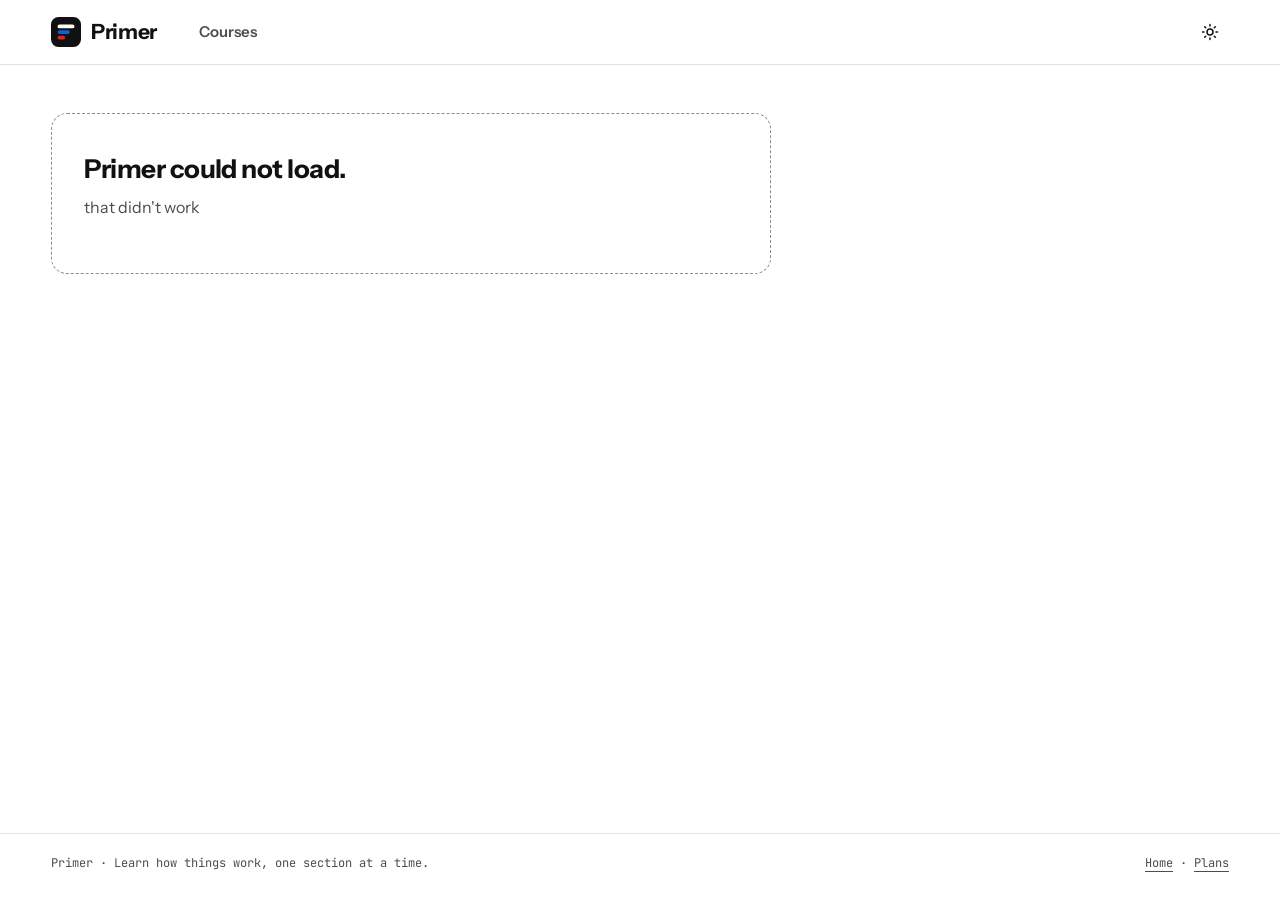
==== commit 6013b052: "Use plain course language, a card grid, and a full-width layout Drop the transit-map metaphor in fav" ====
--- a/app/index.html
+++ b/app/index.html
@@ -32,15 +32,16 @@
       <div class="wrap bar__inner">
         <a class="brand" href="../" aria-label="Primer home">
           <svg class="brand__mark" viewBox="0 0 32 32" aria-hidden="true">
-            <path class="brand__blue" d="M16 3v26" />
-            <path class="brand__red" d="M3 22h6l7-7h13" />
-            <circle class="brand__ring" cx="16" cy="15" r="5.5" />
+            <rect class="brand__bg" width="32" height="32" rx="8" />
+            <rect class="brand__a" x="7" y="8" width="18" height="4" rx="2" />
+            <rect class="brand__b" x="7" y="14" width="13" height="4" rx="2" />
+            <rect class="brand__c" x="7" y="20" width="8" height="4" rx="2" />
           </svg>
           <span class="brand__name">Primer</span>
         </a>
 
         <nav class="bar__nav" aria-label="Primary">
-          <a href="#/" data-nav="catalog">Lines</a>
+          <a href="#/" data-nav="catalog">Courses</a>
           <a href="#/admin" data-nav="admin" id="nav-admin" hidden>Admin</a>
         </nav>
 
@@ -80,12 +81,12 @@
     </header>
 
     <main id="view" tabindex="-1">
-      <p class="wrap loading">Loading the map</p>
+      <p class="wrap loading">Loading courses</p>
     </main>
 
     <footer class="foot">
       <div class="wrap foot__inner">
-        <span>Primer · Learn how things work, one stop at a time.</span>
+        <span>Primer · Learn how things work, one section at a time.</span>
         <span><a href="../">Home</a> · <a href="../#pricing">Plans</a></span>
       </div>
     </footer>
--- a/app/styles.css
+++ b/app/styles.css
@@ -1,14 +1,14 @@
-/* Primer: the transit map.
+/* Primer.
  *
- * A clean Swiss layout on white. Every course is a coloured line and every
- * section a stop on it: an empty station is not started, a bullseye is in
- * progress, a filled station is completed, and a Premium line you can't ride
- * yet is dashed, like a line still under construction. Instrument Sans does
- * the talking; JetBrains Mono does the timetable (numbers, labels, code).
+ * A clean, full-width layout on white. Courses are cards in a grid; each
+ * course has sections, and each section shows its status as a familiar icon:
+ * an empty circle (not started), a half-filled circle (in progress) or a
+ * check (done). Instrument Sans for text, JetBrains Mono for labels, numbers
+ * and code.
  *
- * Each subject is a line colour. [data-subject] on any element sets --line
- * and --line-ink (the text colour on a filled bullet) for everything inside.
- * Dark mode lifts the colours that would sink into the background. Tokens are
+ * Each subject has an accent colour. [data-subject] on any element sets
+ * --accent and --accent-ink (text on a filled accent) for everything inside.
+ * Dark mode lifts the accents that would sink into the background. Tokens are
  * set twice for it: once for an explicit choice ([data-theme="dark"], saved by
  * the toggle) and once for the system preference when no choice was made.
  */
@@ -25,20 +25,23 @@
   --code-bg: #141518;
   --code-ink: #ececea;
 
-  --l-physics: #d7261e;
-  --l-math: #0b63ce;
-  --l-chemistry: #00875a;
-  --l-biology: #b98300;
-  --l-cs: #c2185b;
-  --l-engineering: #d86a0c;
-  --l-astronomy: #22317a;
-  --li-light: #ffffff;
-  --li-dark: #111111;
+  --c-physics: #d7261e;
+  --c-math: #0b63ce;
+  --c-chemistry: #00875a;
+  --c-biology: #b98300;
+  --c-cs: #c2185b;
+  --c-engineering: #d86a0c;
+  --c-astronomy: #22317a;
+  --on-light: #ffffff;
+  --on-dark: #111111;
 
   --font: "Instrument Sans", ui-sans-serif, system-ui, -apple-system, "Segoe UI", Helvetica, Arial, sans-serif;
   --mono: "JetBrains Mono", ui-monospace, "SFMono-Regular", Menlo, Consolas, monospace;
 
-  --wrap: 1180px;
+  /* Full width: the frame spans the window, with side padding that grows
+     with it. Only running text keeps a reading measure. */
+  --gutter: clamp(16px, 4vw, 64px);
+  --measure: 54rem;
 
   color-scheme: light;
 }
@@ -54,14 +57,14 @@
   --scrim: rgba(0, 0, 0, 0.65);
   --code-bg: #18191c;
 
-  --l-physics: #e5392f;
-  --l-math: #3b82e0;
-  --l-chemistry: #16a36e;
-  --l-biology: #d69a00;
-  --l-cs: #e0457f;
-  --l-engineering: #e8740f;
-  --l-astronomy: #6f82e0;
-  --li-light: #111111;
+  --c-physics: #e5392f;
+  --c-math: #3b82e0;
+  --c-chemistry: #16a36e;
+  --c-biology: #d69a00;
+  --c-cs: #e0457f;
+  --c-engineering: #e8740f;
+  --c-astronomy: #6f82e0;
+  --on-light: #111111;
   color-scheme: dark;
 }
 
@@ -77,47 +80,47 @@
     --scrim: rgba(0, 0, 0, 0.65);
     --code-bg: #18191c;
 
-    --l-physics: #e5392f;
-    --l-math: #3b82e0;
-    --l-chemistry: #16a36e;
-    --l-biology: #d69a00;
-    --l-cs: #e0457f;
-    --l-engineering: #e8740f;
-    --l-astronomy: #6f82e0;
-    --li-light: #111111;
+    --c-physics: #e5392f;
+    --c-math: #3b82e0;
+    --c-chemistry: #16a36e;
+    --c-biology: #d69a00;
+    --c-cs: #e0457f;
+    --c-engineering: #e8740f;
+    --c-astronomy: #6f82e0;
+    --on-light: #111111;
     color-scheme: dark;
   }
 }
 
-/* The lines. --li-light is white text in light mode and ink in dark mode,
-   where the lifted colours need dark text to keep their contrast. */
+/* Subject accents. --on-light is white text in light mode and ink in dark
+   mode, where the lifted colours need dark text to keep their contrast. */
 [data-subject="physics"] {
-  --line: var(--l-physics);
-  --line-ink: var(--li-light);
+  --accent: var(--c-physics);
+  --accent-ink: var(--on-light);
 }
 [data-subject="math"] {
-  --line: var(--l-math);
-  --line-ink: var(--li-light);
+  --accent: var(--c-math);
+  --accent-ink: var(--on-light);
 }
 [data-subject="chemistry"] {
-  --line: var(--l-chemistry);
-  --line-ink: var(--li-light);
+  --accent: var(--c-chemistry);
+  --accent-ink: var(--on-light);
 }
 [data-subject="biology"] {
-  --line: var(--l-biology);
-  --line-ink: var(--li-dark);
+  --accent: var(--c-biology);
+  --accent-ink: var(--on-dark);
 }
 [data-subject="cs"] {
-  --line: var(--l-cs);
-  --line-ink: var(--li-light);
+  --accent: var(--c-cs);
+  --accent-ink: var(--on-light);
 }
 [data-subject="engineering"] {
-  --line: var(--l-engineering);
-  --line-ink: var(--li-dark);
+  --accent: var(--c-engineering);
+  --accent-ink: var(--on-dark);
 }
 [data-subject="astronomy"] {
-  --line: var(--l-astronomy);
-  --line-ink: var(--li-light);
+  --accent: var(--c-astronomy);
+  --accent-ink: var(--on-light);
 }
 
 /* ------------------------------------------------------------------ base */
@@ -198,9 +201,7 @@
 
 .wrap {
   width: 100%;
-  max-width: var(--wrap);
-  margin: 0 auto;
-  padding: 0 28px;
+  padding: 0 var(--gutter);
 }
 
 .label {
@@ -223,6 +224,15 @@
   font-weight: 700;
   letter-spacing: 0.08em;
   text-transform: uppercase;
+}
+
+.dot {
+  display: inline-block;
+  flex: none;
+  width: 10px;
+  height: 10px;
+  background: var(--accent, var(--ink));
+  border-radius: 50%;
 }
 
 /* --------------------------------------------------------------- buttons */
@@ -272,8 +282,8 @@
 .btn--hot,
 .btn--danger {
   color: #ffffff;
-  background: var(--l-physics);
-  border-color: var(--l-physics);
+  background: var(--c-physics);
+  border-color: var(--c-physics);
 }
 
 .btn--hot:hover,
@@ -375,6 +385,11 @@
   border: 1.5px dashed var(--ink-3);
 }
 
+.badge--next {
+  color: var(--accent-ink, var(--bg));
+  background: var(--accent, var(--ink));
+}
+
 /* ---------------------------------------------------------------- header */
 
 .bar {
@@ -407,26 +422,20 @@
   height: 30px;
 }
 
-.brand__blue,
-.brand__red {
-  fill: none;
-  stroke-width: 4.5;
-  stroke-linecap: round;
-  stroke-linejoin: round;
-}
-
-.brand__blue {
-  stroke: var(--l-math);
-}
-
-.brand__red {
-  stroke: var(--l-physics);
-}
-
-.brand__ring {
+.brand__bg {
+  fill: var(--ink);
+}
+
+.brand__a {
   fill: var(--bg);
-  stroke: var(--ink);
-  stroke-width: 2.6;
+}
+
+.brand__b {
+  fill: var(--c-math);
+}
+
+.brand__c {
+  fill: var(--c-physics);
 }
 
 .bar__nav {
@@ -580,6 +589,7 @@
 }
 
 .empty {
+  max-width: 720px;
   padding: 36px 32px;
   border: 1.5px dashed var(--ink-3);
   border-radius: 16px;
@@ -596,234 +606,253 @@
   color: var(--ink-2);
 }
 
-/* --------------------------------------------------------- bullets, stops */
-
-/* A line's bullet: its number in a disc of the line colour. */
-.bullet {
-  display: inline-grid;
-  place-items: center;
-  flex: none;
-  width: 34px;
-  height: 34px;
-  font-size: 15px;
-  font-weight: 700;
-  font-variant-numeric: tabular-nums;
-  letter-spacing: -0.02em;
-  color: var(--line-ink, var(--bg));
-  background: var(--line, var(--ink));
-  border-radius: 50%;
-}
-
-.bullet--sm {
-  width: 26px;
-  height: 26px;
-  font-size: 12px;
-}
-
-.bullet--xl {
-  width: 112px;
-  height: 112px;
-  font-size: 50px;
-  letter-spacing: -0.04em;
-}
-
-/* A station. Empty: not started. Bullseye: in progress. Filled: completed. */
-.stop__dot {
+/* ------------------------------------------------ progress and statuses */
+
+.progress {
+  display: block;
+  flex: 1;
+  min-width: 60px;
+  height: 6px;
+  overflow: hidden;
+  background: var(--rule);
+  border-radius: 3px;
+}
+
+.progress__bar {
+  display: block;
+  height: 100%;
+  background: var(--accent, var(--ink));
+  border-radius: 3px;
+}
+
+/* Not started: an empty circle. In progress: the left half filled, inside
+   a thin gap. Done: a filled circle with a check. */
+.status-icon {
   position: relative;
-  z-index: 1;
-  display: block;
+  display: inline-block;
   flex: none;
   width: 20px;
   height: 20px;
-  background: var(--bg);
-  border: 4px solid var(--line, var(--ink));
+  padding: 2px;
+  border: 2px solid var(--ink-3);
   border-radius: 50%;
-}
-
-.stop__dot[data-status="completed"] {
-  background: var(--line, var(--ink));
-}
-
-.stop__dot[data-status="in_progress"]::after {
+  background-clip: content-box;
+}
+
+.status-icon[data-status="in_progress"] {
+  border-color: var(--accent, var(--ink));
+  background-image: linear-gradient(90deg, var(--accent, var(--ink)) 50%, transparent 50%);
+}
+
+.status-icon[data-status="completed"] {
+  padding: 0;
+  background: var(--accent, var(--ink));
+  border-color: var(--accent, var(--ink));
+}
+
+.status-icon[data-status="completed"]::after {
   content: "";
   position: absolute;
-  inset: 3px;
-  background: var(--line, var(--ink));
-  border-radius: 50%;
-}
-
-/* ------------------------------------------------------------ strip maps */
-
-/* The line runs from the first station's centre to the last's: with n equal
-   columns those centres sit half a column in from each edge. */
-.strip {
-  --n: 1;
-  position: relative;
+  left: 5px;
+  top: 2px;
+  width: 5px;
+  height: 9px;
+  border: solid var(--accent-ink, var(--bg));
+  border-width: 0 2px 2px 0;
+  transform: rotate(45deg);
+}
+
+/* ----------------------------------------------------------------- cards */
+
+.grid {
   display: grid;
-  grid-template-columns: repeat(var(--n), minmax(0, 1fr));
-  margin: 22px 0 0;
-  padding: 0;
-  list-style: none;
-}
-
-.strip::before {
-  content: "";
-  position: absolute;
-  top: 6px;
-  left: calc(50% / var(--n));
-  right: calc(50% / var(--n));
-  height: 8px;
-  background: var(--line, var(--ink));
-  border-radius: 4px;
-}
-
-.strip.is-locked::before {
-  background: repeating-linear-gradient(90deg, var(--line, var(--ink)) 0 16px, transparent 16px 24px);
-}
-
-.stop {
-  display: flex;
-  flex-direction: column;
-  align-items: center;
-  gap: 10px;
-  min-width: 0;
-  text-align: center;
-}
-
-.stop__name {
-  display: -webkit-box;
-  max-width: 100%;
-  padding: 0 8px;
-  overflow: hidden;
-  font-size: 13px;
-  line-height: 1.3;
-  color: var(--ink-2);
-  -webkit-line-clamp: 2;
-  -webkit-box-orient: vertical;
-}
-
-.strip.is-dense .stop__name {
-  display: none;
-}
-
-/* ---------------------------------------------------------------- routes */
-
-/* A vertical route. Each stop but the last draws the line down from its own
-   station to the next one's, which sits the same distance into the next row. */
-.route {
-  --dot: 22px;
-  --pad: 14px;
-  --col: 40px;
-  --bar: 8px;
+  grid-template-columns: repeat(auto-fill, minmax(300px, 1fr));
+  gap: 20px;
   margin: 0;
   padding: 0;
   list-style: none;
 }
 
-.route__stop {
+.grid > li {
+  display: flex;
+}
+
+.card {
   position: relative;
-}
-
-.route__stop:not(:last-child)::before {
+  display: flex;
+  flex: 1;
+  flex-direction: column;
+  min-height: 240px;
+  padding: 24px 22px 20px;
+  overflow: hidden;
+  text-decoration: none;
+  background: var(--bg);
+  border: 1px solid var(--rule);
+  border-radius: 18px;
+  transition:
+    border-color 120ms ease-out,
+    transform 120ms ease-out;
+}
+
+.card::before {
   content: "";
   position: absolute;
-  top: calc(var(--pad) + var(--dot) / 2);
-  left: calc(var(--col) / 2 - var(--bar) / 2);
-  width: var(--bar);
-  height: 100%;
-  background: var(--line, var(--ink));
-}
-
-.route.is-locked .route__stop:not(:last-child)::before {
-  background: repeating-linear-gradient(180deg, var(--line, var(--ink)) 0 14px, transparent 14px 22px);
-}
-
-.route__link {
+  top: 0;
+  left: 0;
+  right: 0;
+  height: 6px;
+  background: var(--accent, var(--ink));
+}
+
+.card:hover {
+  border-color: var(--ink-3);
+  transform: translateY(-2px);
+}
+
+.card__top {
+  display: flex;
+  flex-wrap: wrap;
+  align-items: center;
+  justify-content: space-between;
+  gap: 8px;
+}
+
+.card__subject {
+  display: inline-flex;
+  align-items: center;
+  gap: 8px;
+  font-family: var(--mono);
+  font-size: 12px;
+  font-weight: 500;
+  letter-spacing: 0.04em;
+  text-transform: uppercase;
+  color: var(--ink-2);
+}
+
+.card__badges {
+  display: inline-flex;
+  gap: 6px;
+}
+
+.card__title {
+  margin-top: 14px;
+  font-size: 22px;
+  font-weight: 650;
+  line-height: 1.2;
+  letter-spacing: -0.02em;
+}
+
+.card__summary {
+  display: -webkit-box;
+  margin-top: 8px;
+  overflow: hidden;
+  font-size: 15px;
+  color: var(--ink-2);
+  -webkit-line-clamp: 3;
+  -webkit-box-orient: vertical;
+}
+
+.card__foot {
   display: grid;
-  grid-template-columns: var(--col) minmax(0, 1fr) auto;
-  align-items: start;
-  gap: 0 14px;
-  padding: var(--pad) 12px var(--pad) 0;
+  gap: 10px;
+  margin-top: auto;
+  padding-top: 20px;
+}
+
+.card__progress {
+  display: flex;
+  align-items: center;
+  gap: 12px;
+}
+
+.card__progress .label {
+  white-space: nowrap;
+}
+
+/* ---------------------------------------------------------- section list */
+
+.sections {
+  margin: 0;
+  padding: 0;
+  list-style: none;
+  border-top: 2px solid var(--ink);
+}
+
+.sections > li {
+  border-bottom: 1px solid var(--rule);
+}
+
+.sections__row {
+  display: grid;
+  grid-template-columns: 24px 32px minmax(0, 1fr) auto auto;
+  align-items: center;
+  gap: 14px;
+  padding: 16px 10px;
   text-decoration: none;
-  border-radius: 12px;
-}
-
-.route__link:hover .route__name > span:first-child {
-  text-decoration: underline;
-  text-decoration-thickness: 1.5px;
-  text-underline-offset: 4px;
-}
-
-.route .stop__dot {
-  justify-self: center;
-  width: var(--dot);
-  height: var(--dot);
-}
-
-.route__name {
+  border-radius: 10px;
+}
+
+.sections__row:hover {
+  background: var(--bg-2);
+}
+
+.sections__no {
+  font-family: var(--mono);
+  font-size: 13px;
+  color: var(--ink-3);
+}
+
+.sections__title {
   display: flex;
   flex-wrap: wrap;
   align-items: center;
-  gap: 4px 12px;
-  font-size: 19px;
+  gap: 6px 12px;
+  font-size: 18px;
   font-weight: 600;
-  line-height: var(--dot);
   letter-spacing: -0.01em;
 }
 
-.here {
-  padding: 2px 9px;
-  font-family: var(--mono);
-  font-size: 11px;
-  font-weight: 700;
-  letter-spacing: 0.06em;
-  line-height: 1.4;
-  text-transform: uppercase;
-  color: var(--bg);
-  background: var(--ink);
-  border-radius: 999px;
-}
-
-.route__meta {
-  display: flex;
-  gap: 18px;
-  line-height: var(--dot);
-  white-space: nowrap;
-}
-
-.route__status {
-  min-width: 92px;
+.sections__status {
+  min-width: 96px;
   text-align: right;
 }
 
-.route--compact {
-  --dot: 16px;
-  --pad: 8px;
-  --col: 26px;
-  --bar: 5px;
-}
-
-.route--compact .stop__dot {
-  border-width: 3px;
-}
-
-.route--compact .stop__dot[data-status="in_progress"]::after {
-  inset: 2px;
-}
-
-.route--compact .route__link {
-  grid-template-columns: var(--col) minmax(0, 1fr);
-  gap: 0 10px;
-}
-
-.route--compact .route__name {
+.sections--compact {
+  border-top: 0;
+}
+
+.sections--compact > li {
+  border-bottom: 0;
+}
+
+.sections--compact .sections__row {
+  grid-template-columns: 18px minmax(0, 1fr);
+  gap: 10px;
+  padding: 8px 10px;
+}
+
+.sections--compact .status-icon {
+  width: 18px;
+  height: 18px;
+}
+
+.sections--compact .status-icon[data-status="completed"]::after {
+  left: 4px;
+  top: 1px;
+}
+
+.sections--compact .sections__title {
   font-size: 14px;
   font-weight: 500;
   line-height: 1.3;
   color: var(--ink-2);
 }
 
-.route--compact .route__link[aria-current="page"] .route__name {
+.sections--compact .sections__row[aria-current="page"] {
+  background: var(--bg-2);
+}
+
+.sections--compact .sections__row[aria-current="page"] .sections__title {
   font-weight: 700;
   color: var(--ink);
 }
@@ -831,91 +860,26 @@
 /* --------------------------------------------------------------- catalog */
 
 .intro {
-  display: grid;
-  grid-template-columns: minmax(0, 1fr) auto;
-  gap: 48px;
-  align-items: end;
-  padding: 64px 0 44px;
+  padding: 56px 0 36px;
 }
 
 .intro h1 {
-  margin: 12px 0 0;
-  font-size: clamp(52px, 8vw, 104px);
-  font-weight: 700;
-  line-height: 0.92;
+  margin: 8px 0 0;
+  font-size: clamp(48px, 7vw, 96px);
+  font-weight: 700;
+  line-height: 0.95;
   letter-spacing: -0.045em;
 }
 
 .intro p:not(.label) {
-  max-width: 54ch;
-  margin: 22px 0 0;
+  max-width: 60ch;
+  margin: 18px 0 0;
   font-size: 19px;
   color: var(--ink-2);
 }
 
-.key {
-  margin: 0;
-  padding: 16px 20px 18px;
-  background: var(--bg-2);
-  border-radius: 16px;
-}
-
-.key figcaption {
-  margin-bottom: 10px;
-}
-
-.key ul {
-  display: grid;
-  gap: 8px;
-  margin: 0;
-  padding: 0;
-  list-style: none;
-  font-size: 14px;
-}
-
-.key li {
-  display: flex;
-  align-items: center;
-  gap: 12px;
-}
-
-.key__stop,
-.key__dash {
-  position: relative;
-  display: grid;
-  place-items: center;
-  width: 44px;
-  height: 16px;
-}
-
-.key__stop::before,
-.key__dash::before {
-  content: "";
-  position: absolute;
-  left: 0;
-  right: 0;
-  top: 5px;
-  height: 6px;
-  border-radius: 3px;
-  background: var(--ink);
-}
-
-.key__dash::before {
-  background: repeating-linear-gradient(90deg, var(--ink) 0 9px, transparent 9px 14px);
-}
-
-.key .stop__dot {
-  width: 16px;
-  height: 16px;
-  border-width: 3px;
-}
-
-.key .stop__dot[data-status="in_progress"]::after {
-  inset: 2px;
-}
-
 .resume {
-  margin: 0 0 48px;
+  margin: 0 0 44px;
 }
 
 .resume__list {
@@ -930,11 +894,12 @@
 .resume__card {
   display: flex;
   align-items: center;
-  gap: 14px;
-  padding: 14px 18px 14px 14px;
+  gap: 16px;
+  padding: 16px 20px;
   text-decoration: none;
   background: var(--bg-2);
   border-radius: 16px;
+  border-left: 6px solid var(--accent, var(--ink));
   transition: background 120ms ease-out;
 }
 
@@ -943,20 +908,25 @@
 }
 
 .resume__text {
+  display: grid;
   flex: 1;
+  gap: 2px;
   min-width: 0;
 }
 
 .resume__text strong,
-.resume__text span {
-  display: block;
+.resume__text > span {
   overflow: hidden;
   white-space: nowrap;
   text-overflow: ellipsis;
 }
 
-.resume__text span {
+.resume__text > span {
   font-size: 14px;
+}
+
+.resume__text .progress {
+  margin-top: 8px;
 }
 
 .resume__go {
@@ -964,16 +934,16 @@
   font-weight: 600;
 }
 
-.lines-head {
+.grid-head {
   display: flex;
   flex-wrap: wrap;
   align-items: center;
   justify-content: space-between;
   gap: 12px 24px;
-  margin-bottom: 14px;
-}
-
-.lines-head .section-title {
+  margin-bottom: 18px;
+}
+
+.grid-head .section-title {
   margin: 0;
 }
 
@@ -1000,74 +970,12 @@
   border-color: var(--ink-3);
 }
 
-.chip__swatch {
-  width: 22px;
-  height: 6px;
-  background: var(--line, var(--ink));
-  border-radius: 3px;
-}
-
 .chip[aria-pressed="true"] {
   color: var(--bg);
   background: var(--ink);
   border-color: var(--ink);
 }
 
-.lines {
-  margin: 0;
-  padding: 0;
-  list-style: none;
-  border-top: 2px solid var(--ink);
-}
-
-.lines > li {
-  border-bottom: 1px solid var(--rule);
-}
-
-.line-row {
-  display: block;
-  margin: 0 -14px;
-  padding: 22px 14px 26px;
-  text-decoration: none;
-  border-radius: 16px;
-  transition: background 120ms ease-out;
-}
-
-.line-row:hover {
-  background: var(--bg-2);
-}
-
-.line-row__head {
-  display: flex;
-  flex-wrap: wrap;
-  align-items: center;
-  gap: 8px 14px;
-}
-
-.line-row__title {
-  font-size: 23px;
-  font-weight: 650;
-  line-height: 1.15;
-  letter-spacing: -0.02em;
-}
-
-.line-row__badges {
-  display: inline-flex;
-  gap: 6px;
-}
-
-.line-row__badges:empty {
-  display: none;
-}
-
-.line-row__facts {
-  margin-left: auto;
-}
-
-.line-row__facts b {
-  color: var(--ink);
-}
-
 /* ---------------------------------------------------------------- course */
 
 .crumbs {
@@ -1087,25 +995,31 @@
   border-bottom: 1px solid currentColor;
 }
 
-.course-head {
+/* Wide screens put the course on the left and its sections on the right. */
+.course {
   display: grid;
-  grid-template-columns: auto minmax(0, 1fr);
-  gap: 36px;
+  grid-template-columns: minmax(0, 5fr) minmax(0, 7fr);
+  gap: 32px 72px;
   align-items: start;
-  padding: 32px 0 40px;
-}
-
-.course-head__line {
+  padding-top: 28px;
+}
+
+.course__side {
+  position: sticky;
+  top: 92px;
+}
+
+.course-head__meta {
   display: flex;
   flex-wrap: wrap;
   align-items: center;
-  gap: 8px 12px;
-  margin: 4px 0 0;
+  gap: 8px 14px;
+  margin: 0;
 }
 
 .course-head h1 {
-  margin: 10px 0 14px;
-  font-size: clamp(38px, 5vw, 64px);
+  margin: 14px 0 14px;
+  font-size: clamp(38px, 4.6vw, 64px);
   font-weight: 700;
   line-height: 0.98;
   letter-spacing: -0.04em;
@@ -1119,7 +1033,11 @@
 }
 
 .course-head__progress {
-  margin: 8px 0 0;
+  display: flex;
+  align-items: center;
+  gap: 14px;
+  max-width: 420px;
+  margin: 16px 0 0;
   font-size: 15px;
   color: var(--ink-2);
 }
@@ -1129,7 +1047,7 @@
 }
 
 .course-head .actions {
-  margin-top: 22px;
+  margin-top: 24px;
 }
 
 .actions {
@@ -1145,7 +1063,7 @@
   align-items: center;
   justify-content: space-between;
   gap: 14px 24px;
-  margin: 0 0 32px;
+  margin: 28px 0 0;
   padding: 18px 22px;
   background: var(--bg-2);
   border-radius: 16px;
@@ -1162,8 +1080,8 @@
 }
 
 .notice--done {
-  color: var(--li-light);
-  background: var(--l-chemistry);
+  color: var(--on-light);
+  background: var(--c-chemistry);
 }
 
 .notice--premium .btn,
@@ -1188,21 +1106,16 @@
   background: var(--bg-2);
 }
 
-.route-panel {
-  padding-top: 12px;
-  border-top: 2px solid var(--ink);
-}
-
-.route-panel .section-title {
-  margin: 12px 0 8px;
+.sections-panel .section-title {
+  margin-bottom: 10px;
 }
 
 /* ---------------------------------------------------------------- reader */
 
 .reader {
   display: grid;
-  grid-template-columns: 270px minmax(0, 1fr);
-  gap: 56px;
+  grid-template-columns: 300px minmax(0, 1fr);
+  gap: clamp(32px, 5vw, 88px);
   align-items: start;
   padding-top: 28px;
 }
@@ -1216,9 +1129,9 @@
   display: flex;
   align-items: center;
   gap: 10px;
-  padding: 0 0 12px;
-  font-weight: 700;
-  line-height: 1.2;
+  padding: 0 10px 12px;
+  font-weight: 700;
+  line-height: 1.25;
   cursor: pointer;
   list-style: none;
 }
@@ -1228,14 +1141,14 @@
 }
 
 .page {
-  max-width: 780px;
   padding-top: 26px;
-  border-top: 8px solid var(--line, var(--ink));
+  border-top: 6px solid var(--accent, var(--ink));
 }
 
 .page h1 {
+  max-width: 22ch;
   margin: 10px 0 28px;
-  font-size: clamp(34px, 4.4vw, 54px);
+  font-size: clamp(34px, 4.4vw, 58px);
   font-weight: 700;
   line-height: 1;
   letter-spacing: -0.04em;
@@ -1247,9 +1160,14 @@
   align-items: center;
   justify-content: space-between;
   gap: 18px;
+  max-width: var(--measure);
   margin-top: 44px;
   padding-top: 24px;
   border-top: 1px solid var(--rule);
+}
+
+.page .notice {
+  max-width: var(--measure);
 }
 
 .page__nav {
@@ -1283,7 +1201,7 @@
   text-decoration: underline;
   text-decoration-thickness: 2px;
   text-underline-offset: 4px;
-  text-decoration-color: var(--line, var(--ink));
+  text-decoration-color: var(--accent, var(--ink));
 }
 
 .check__box {
@@ -1308,9 +1226,9 @@
 
 .check[aria-pressed="true"],
 .check[aria-pressed="true"]:hover {
-  color: var(--li-light);
-  background: var(--l-chemistry);
-  border-color: var(--l-chemistry);
+  color: var(--on-light);
+  background: var(--c-chemistry);
+  border-color: var(--c-chemistry);
 }
 
 .check[aria-pressed="true"] .check__box svg {
@@ -1320,7 +1238,7 @@
 /* ----------------------------------------------------------------- prose */
 
 .prose {
-  max-width: 68ch;
+  max-width: var(--measure);
   font-size: 18px;
   line-height: 1.7;
 }
@@ -1376,7 +1294,7 @@
 .prose a {
   text-decoration-thickness: 2px;
   text-underline-offset: 4px;
-  text-decoration-color: var(--line, var(--ink));
+  text-decoration-color: var(--accent, var(--ink));
 }
 
 .prose a:hover {
@@ -1435,8 +1353,8 @@
 }
 
 .callout {
-  --tag: var(--l-math);
-  --tag-ink: var(--li-light);
+  --tag: var(--c-math);
+  --tag-ink: var(--on-light);
   padding: 16px 20px 4px;
   font-size: 16px;
   background: var(--bg-2);
@@ -1444,16 +1362,16 @@
 }
 
 .callout--tip {
-  --tag: var(--l-chemistry);
+  --tag: var(--c-chemistry);
 }
 
 .callout--warning {
-  --tag: var(--l-physics);
+  --tag: var(--c-physics);
 }
 
 .callout--example {
-  --tag: var(--l-biology);
-  --tag-ink: var(--li-dark);
+  --tag: var(--c-biology);
+  --tag-ink: var(--on-dark);
 }
 
 .callout__label {
@@ -1559,7 +1477,6 @@
   color: var(--ink-2);
 }
 
-/* A departure board, not a row of cards. */
 .ledger {
   display: grid;
   grid-template-columns: repeat(4, minmax(0, 1fr));
@@ -1607,7 +1524,7 @@
 }
 
 .panel--danger {
-  border-color: var(--l-physics);
+  border-color: var(--c-physics);
 }
 
 .form-row {
@@ -1868,11 +1785,11 @@
 }
 
 .save-state[data-state="dirty"] {
-  color: var(--l-physics);
+  color: var(--c-physics);
 }
 
 .count[data-over="true"] {
-  color: var(--l-physics);
+  color: var(--c-physics);
   font-weight: 700;
 }
 
@@ -1906,12 +1823,6 @@
 .sheet__body p {
   margin: 0 0 20px;
   color: var(--ink-2);
-}
-
-.sheet__tiles {
-  display: flex;
-  gap: 6px;
-  margin: 0 0 18px;
 }
 
 .toast {
@@ -1930,6 +1841,16 @@
 
 /* ------------------------------------------------------------ responsive */
 
+@media (max-width: 1100px) {
+  .course {
+    grid-template-columns: minmax(0, 1fr);
+  }
+
+  .course__side {
+    position: static;
+  }
+}
+
 @media (max-width: 900px) {
   .reader {
     grid-template-columns: minmax(0, 1fr);
@@ -1963,7 +1884,6 @@
     content: "\2212";
   }
 
-  .intro,
   .two-col,
   .editor {
     grid-template-columns: minmax(0, 1fr);
@@ -1989,10 +1909,6 @@
 }
 
 @media (max-width: 720px) {
-  .wrap {
-    padding: 0 16px;
-  }
-
   .bar__inner {
     gap: 12px;
   }
@@ -2003,84 +1919,44 @@
   }
 
   .intro {
-    padding: 40px 0 32px;
-    gap: 28px;
+    padding: 36px 0 28px;
   }
 
   .intro p:not(.label) {
     font-size: 17px;
   }
 
-  .line-row {
-    margin: 0;
-    padding: 18px 0 22px;
-    border-radius: 0;
-  }
-
-  .line-row__title {
-    font-size: 19px;
-  }
-
-  .line-row__facts {
-    width: 100%;
-    margin-left: 48px;
-  }
-
-  .strip {
-    margin-top: 16px;
-  }
-
-  .strip::before {
-    top: 5px;
-    height: 6px;
-  }
-
-  .strip .stop__dot {
-    width: 16px;
-    height: 16px;
-    border-width: 3px;
-  }
-
-  .strip .stop__dot[data-status="in_progress"]::after {
-    inset: 2px;
-  }
-
-  .stop__name {
-    display: none;
-  }
-
-  .course-head {
+  .grid {
     grid-template-columns: minmax(0, 1fr);
-    gap: 18px;
-    padding-top: 24px;
-  }
-
-  .bullet--xl {
-    width: 72px;
-    height: 72px;
-    font-size: 32px;
+    gap: 14px;
+  }
+
+  .card {
+    min-height: 0;
   }
 
   .course-head__summary {
     font-size: 17px;
   }
 
-  .route__link {
-    grid-template-columns: var(--col) minmax(0, 1fr);
-  }
-
-  .route__name {
-    font-size: 17px;
-  }
-
-  .route__meta {
+  .sections__row {
+    grid-template-columns: 22px minmax(0, 1fr);
+    gap: 4px 12px;
+  }
+
+  .sections__no {
+    display: none;
+  }
+
+  .sections__mins,
+  .sections__status {
     grid-column: 2;
-    gap: 12px;
-  }
-
-  .route__status {
     min-width: 0;
     text-align: left;
+  }
+
+  .sections__mins {
+    display: none;
   }
 
   .prose {
